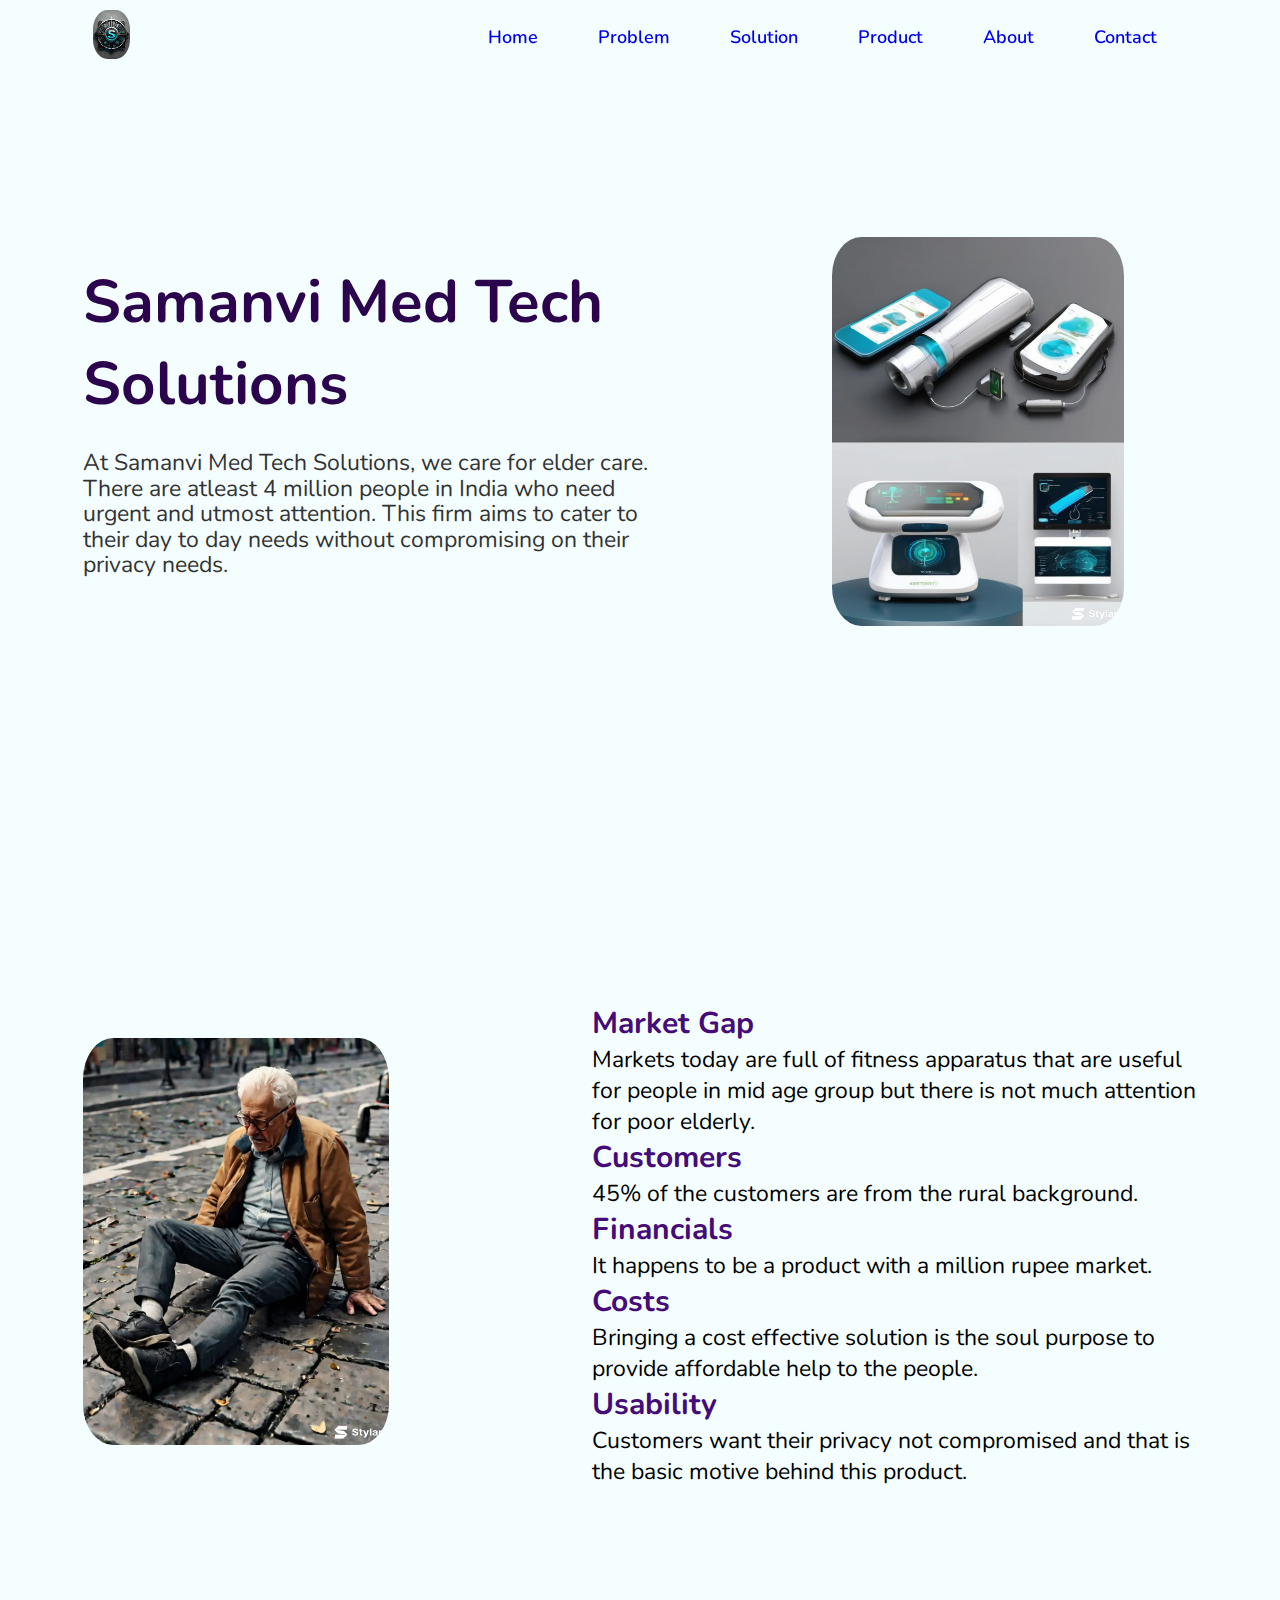
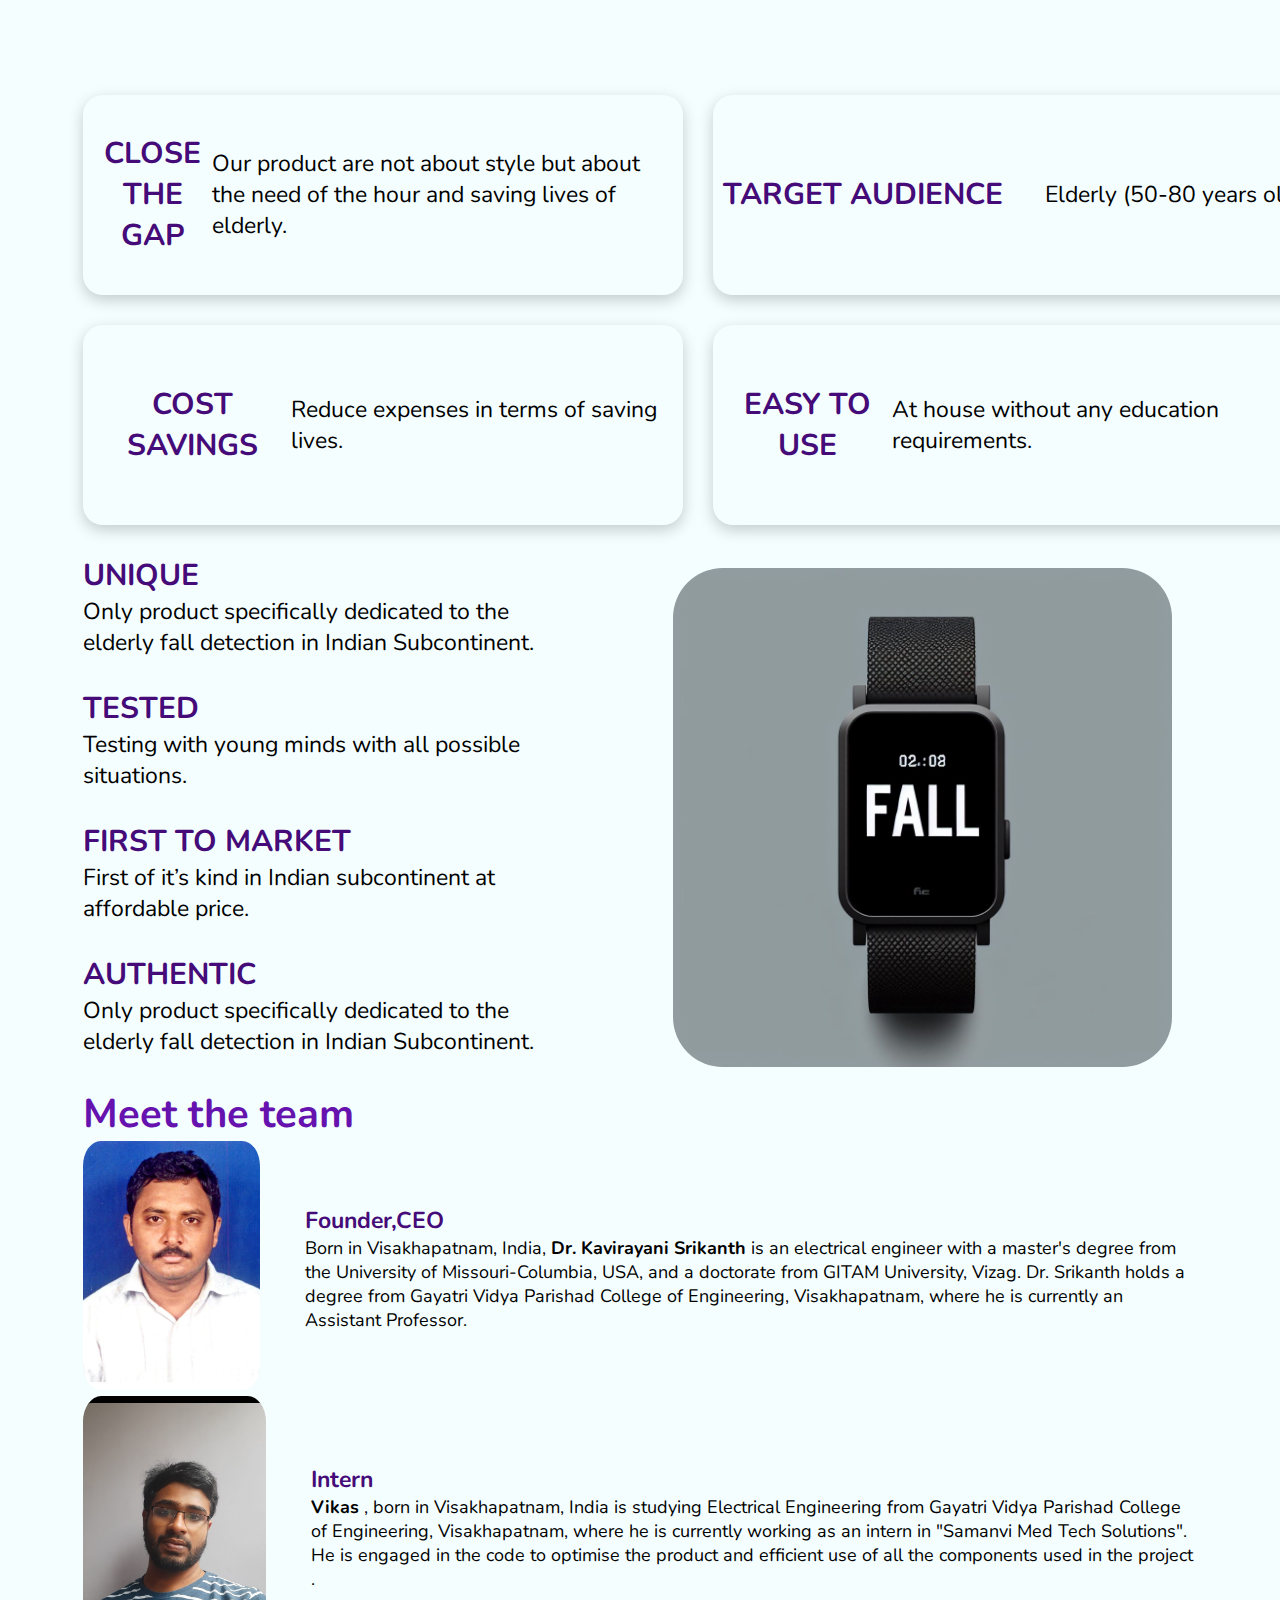
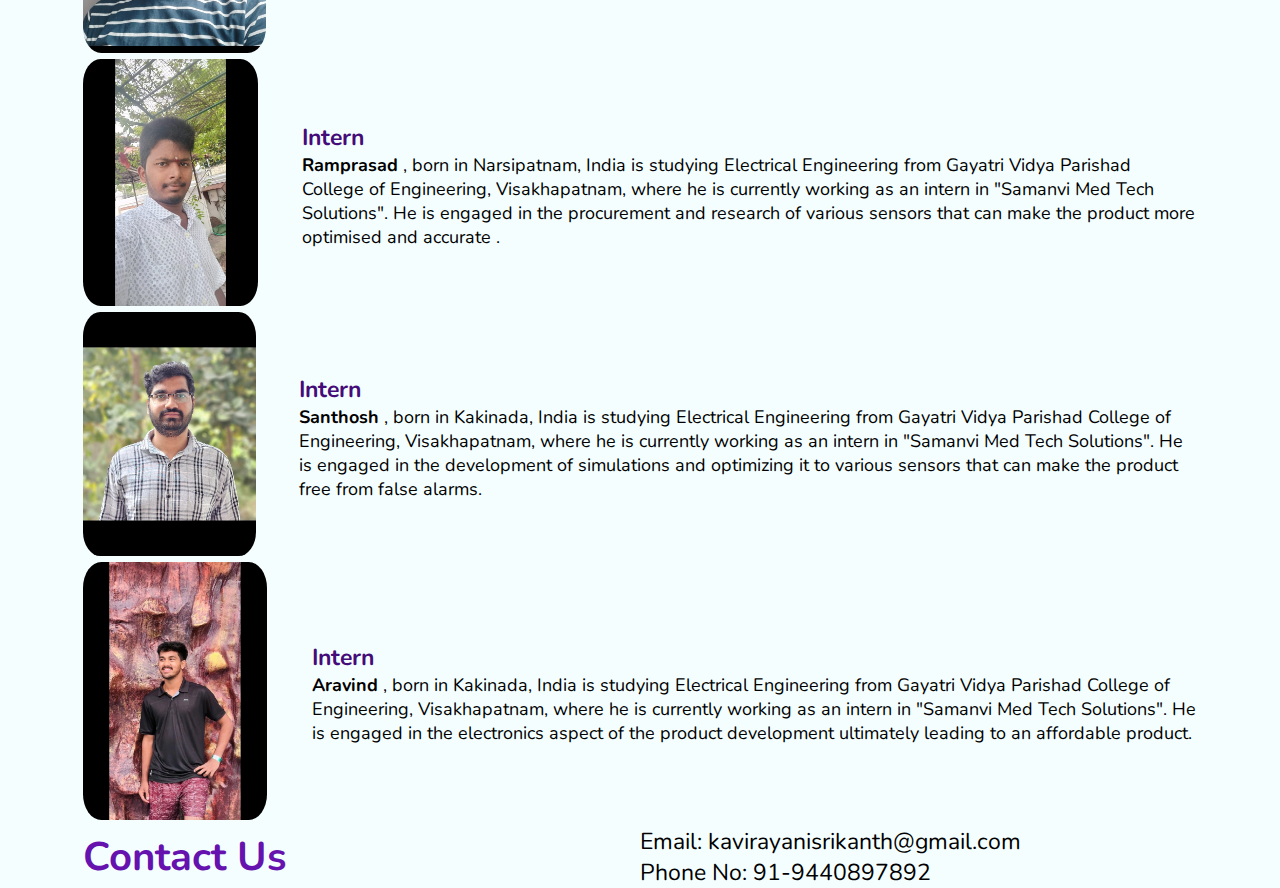
==== index.html @ 817df349 "commit files" ====
<!DOCTYPE html>
<html lang="en">
  <head>
    <meta charset="UTF-8" />
    <meta name="viewport" content="width=device-width, initial-scale=1.0" />
    <title>Samanvi Med Tech Solutions</title>
    <link rel="stylesheet" href="style.css" />
    <link
      rel="stylesheet"
      href="https://cdnjs.cloudflare.com/ajax/libs/font-awesome/6.5.1/css/all.min.css"
    />
  </head>
  <body>
    <div class="section1">
      <header class="container">
        <div class="logo">
          <img src="image/logo.png" alt="" />
        </div>
        <div class="navlink">
          <ul>
            <li><a href="#">Home</a></li>
            <li><a href="#problem">Problem</a></li>
            <li><a href="#solution">Solution</a></li>
            <li><a href="#product">Product</a></li>
            <li><a href="#about">About</a></li>
            <li><a href="#contact">Contact</a></li>
          </ul>
        </div>
      </header>
    </div>
    <div class="section2" id="#">
      <div class="two">
        <div class="left">
          <!-- <h6>app landing page</h6> -->
          <h1>Samanvi Med Tech Solutions</h1>
          <p>
            At Samanvi Med Tech Solutions, we care for elder care. There are
            atleast 4 million people in India who need urgent and utmost
            attention. This firm aims to cater to their day to day needs without
            compromising on their privacy needs.
          </p>
        </div>
        <div class="right">
          <img src="image/Layer 2.png" alt="" />
        </div>
      </div>
    </div>
    <div class="section3" id="problem">
      <div class="three container">
        <div class="left">
          <img src="image/oldimage.png" alt="" />
        </div>
        <div class="right">
          <div class="right">
            <h3>Market Gap</h3>
            <p>
              Markets today are full of fitness apparatus that are useful for
              people in mid age group but there is not much attention for poor
              elderly.
            </p>
            <h3>Customers</h3>
            <p>45% of the customers are from the rural background.</p>
            <h3>Financials</h3>
            <p>It happens to be a product with a million rupee market.</p>
            <h3>Costs</h3>
            <p>
              Bringing a cost effective solution is the soul purpose to provide
              affordable help to the people.
            </p>
            <h3>Usability</h3>
            <p>
              Customers want their privacy not compromised and that is the basic
              motive behind this product.
            </p>
          </div>
        </div>
      </div>
      <div class="backBtn">
        <i class="fa-solid fa-angle-up"></i>
      </div>
    </div>
    <div class="section4" id="solution">
      <div class="box">
        <div class="box4">
          <h3>CLOSE THE GAP</h3>
          <p>
            Our product are not about style but about the need of the hour and
            saving lives of elderly.
          </p>
        </div>
        <div class="box4">
          <h3>TARGET AUDIENCE</h3>
          <p>Elderly (50-80 years old)</p>
        </div>
        <div class="box4">
          <h3>COST SAVINGS</h3>
          <p>Reduce expenses in terms of saving lives.</p>
        </div>
        <div class="box4">
          <h3>EASY TO USE</h3>
          <p>At house without any education requirements.</p>
        </div>
      </div>
    </div>
    <div class="section5" id="product">
      <div class="five">
        <div class="left">
          <div class="box">
            <div class="box5">
              <h3>UNIQUE</h3>
              <p>
                Only product specifically dedicated to the elderly fall
                detection in Indian Subcontinent.
              </p>
            </div>
            <div class="box5">
              <h3>TESTED</h3>
              <p>Testing with young minds with all possible situations.</p>
            </div>
            <div class="box5">
              <h3>FIRST TO MARKET</h3>
              <p>
                First of it’s kind in Indian subcontinent at affordable price.
              </p>
            </div>
            <div class="box5">
              <h3>AUTHENTIC</h3>
              <p>
                Only product specifically dedicated to the elderly fall
                detection in Indian Subcontinent.
              </p>
            </div>
          </div>
        </div>
        <div class="right">
          <img src="image/watch.jpg" alt="" />
        </div>
      </div>
    </div>
    <div class="section6" id="about">
      <div class="six container">
        <h2>Meet the team</h2>
        <div class="founder">
          <div class="left">
            <img src="image/KSrikanth.jpg" alt="" />
          </div>
          <div class="right">
            <h3>Founder,CEO</h3>
            <p>Born in Visakhapatnam, India,<b> Dr. Kavirayani Srikanth </b>is an electrical engineer with a master's degree from the University of Missouri-Columbia, USA, and a doctorate from GITAM University, Vizag. Dr. Srikanth holds a degree from Gayatri Vidya Parishad College of Engineering, Visakhapatnam, where he is currently an Assistant Professor. 
            </p>
          </div>
        </div>
        <div class="intern">
            <div class="left">
              <img src="image/vikas (1).jpg" alt="" />
            </div>
            <div class="right">
              <h3>Intern</h3>
              <p><b>Vikas </b>, born in Visakhapatnam, India is studying Electrical Engineering from Gayatri Vidya Parishad College of Engineering, Visakhapatnam, where he is currently working as an intern in "Samanvi Med Tech Solutions". He is engaged in the code to optimise the product and efficient use of all the components used in the project  . 
              </p>
            </div>
        </div>
        <div class="intern">
            <div class="left">
              <img src="image/ramprasad.jpg" alt="" />
            </div>
            <div class="right">
              <h3>Intern</h3>
              <p><b>Ramprasad </b>, born in Narsipatnam, India is studying Electrical Engineering from Gayatri Vidya Parishad College of Engineering, Visakhapatnam, where he is currently working as an intern in "Samanvi Med Tech Solutions". He is engaged in the procurement and research of various sensors that can make the product more optimised and accurate . 
              </p>
            </div>
        </div>
        <div class="intern">
            <div class="left">
              <img src="image/Santhosh (2).jpg" alt="" />
            </div>
            <div class="right">
              <h3>Intern</h3>
              <p><b>Santhosh </b>, born in Kakinada, India is studying Electrical Engineering from Gayatri Vidya Parishad College of Engineering, Visakhapatnam, where he is currently working as an intern in "Samanvi Med Tech Solutions". He is engaged in the development of simulations and optimizing it to various sensors that can make the product free from false alarms. 
              </p>
            </div>
        </div>
        <div class="intern">
            <div class="left">
              <img src="image/aravind.jpg" alt="" />
            </div>
            <div class="right">
              <h3>Intern</h3>
              <p><b> Aravind </b>, born in Kakinada, India is studying Electrical Engineering from Gayatri Vidya Parishad College of Engineering, Visakhapatnam, where he is currently working as an intern in "Samanvi Med Tech Solutions". He is engaged in the electronics aspect of the product development ultimately leading to an affordable product. 
              </p>
            </div>
        </div>
      </div>
    </div>
    <div class="section7" id="contact">
        <div class="content">
            <div class="left">
                <h2>Contact Us</h2>
            </div>
            <div class="right">
                <p>Email: kavirayanisrikanth@gmail.com</p>
                <p>Phone No: 91-9440897892</p>
            </div>
        </div>
    </div>
    <script src="script.js"></script>
  </body>
</html>
---- style.css ----
@import url('https://fonts.googleapis.com/css2?family=Nunito:ital,wght@0,300;0,400;0,500;0,600;0,700;0,800;1,900&display=swap');
* {
  margin: 0;
  padding: 0;
  font-family: 'Nunito', serif;
  text-decoration: none;
  list-style: none;
  box-sizing: border-box;
}
html,
body {
  scroll-behavior: smooth;
  scroll-padding: 5rem;
  background-color: #f4feff;
}
.container {
  width: 87%;
  margin: auto;
}
.section1 header {
  display: flex;
  align-items: center;
  justify-content: space-between;
  padding: 10px;
}
.section1 .container .logo img {
  width: 10%;
  height: 5%;
  border-radius: 40%;
}
.section1 header .navlink ul {
  display: flex;
  align-items: center;
}
.section1 header .navlink li {
  margin: 0 30px;
}
.section1 header .navlink li {
  color: #450b78;
  font-weight: 600;
  font-size: 18px;
}
.section1 header .navlink li :hover {
  border-bottom: 2px solid #450b78;
}
.section1 {
  position: sticky;
  top: 0;
  right: 0;
  z-index: 100;
}
.section1.scroll {
  background-color: rgb(255, 255, 255, 0.5);
  backdrop-filter: blur(10px);
}
.section2 .two {
  width: 87%;
  margin: auto;
  height: 80vh;
  display: flex;
  align-items: center;
  justify-content: space-between;
}
.section2 .two .right img {
  width: 80%;
  object-fit: contain;
  border-radius: 10%;
}
.section2 .two .left h1 {
  width: 80%;
  font-weight: 700;
  color: #2b044d;
  font-size: 60px;
  text-transform: capitalize;
  margin-bottom: 25px;
}
.section2 .two .left p {
  width: 80%;
  color: #333;
  font-size: 23px;
  margin-bottom: 30px;
  line-height: 1.6rem;
}
.section3 {
  height: 100vh;
  padding: 40px 0;
  display: flex;
  align-items: center;
  justify-content: space-between;
}
.section3 .three {
  display: flex;
  align-items: center;
  justify-content: space-between;
}
.section3 .three .left img {
  width: 60%;
  object-fit: contain;
  border-radius: 10%;
}
.section3 .three h3 {
  color: #450b78;
  font-size: 30px;
}
.section3 .three p {
  font-size: 23px;
}
.backBtn {
  position: fixed;
  bottom: 10px;
  right: 10px;
  height: 30px;
  width: 30px;
  background-color: #450b78;
  border-radius: 50%;
  text-align: center;
  color: white;
  font-size: 20px;
  z-index: 10;
  cursor: pointer;
  display: none;
}
.backBtn.show {
  display: block;
}
.section4 .box {
  width: 87%;
  margin: auto;
  display: grid;
  grid-template-columns: 1fr 1fr;
  grid-gap: 30px;
  padding-bottom: 30px;
}
.section4 .box .box4 {
  display: flex;
  align-items: center;
  justify-content: space-between;
  height: 200px;
  width: 600px;
  box-shadow: 0 5px 15px rgb(0, 0, 0, 0.2);
  border-radius: 20px;
  padding: 10px;
  overflow: hidden;
  cursor: pointer;
}
.section4 .box .box4:hover:nth-child(1) {
  box-shadow: 0 0 0 #333;
}
.section4 .box .box4:hover:nth-child(2) {
  box-shadow: 0 0 0 #333;
}
.section4 .box .box4:hover:nth-child(3) {
  box-shadow: 0 0 0 #333;
}
.section4 .box .box4:hover:nth-child(4) {
  box-shadow: 0 0 0 #333;
}
.section4 .box4 h3 {
  color: #450b78;
  font-size: 30px;
  text-align: center;
}
.section4 .box4 p {
  font-size: 23px;
}
.section5 .five {
  width: 87%;
  margin: auto;
  display: flex;
  align-items: center;
  justify-content: space-evenly;
}
.section5 .left .box {
  display: grid;
  grid-template-columns: 1fr;
  grid-gap: 30px;
  padding-bottom: 30px;
}
.section5 .box5 h3 {
  color: #450b78;
  font-size: 30px;
}
.section5 .box5 p {
  font-size: 23px;
}
.section5 .right img {
  width: 80%;
  object-fit: contain;
  border-radius: 10%;
  margin-left: 100px;
}
/* .section6 .six.container {
  display: grid;
} */
.section6 .container h2 {
  color: #6612ae;
  font-size: 40px;
}
.section6 .container .left h3 {
  color: #450b78;
  font-size: 30px;
}
.section6 .six.container .founder {
  display: flex;
  align-items: center;
  justify-content: space-between;
}
.section6 .six.container .founder .left img {
  width: 80%;
  border-radius: 10%;
}
.section6 .six.container .founder .right h3 {
  color: #450b78;
  font-size: 23px;
}
.section6 .six.container .founder .right p {
  font-size: 18px;
}
.section6 .six.container .intern {
  display: flex;
  align-items: center;
  justify-content: space-between;
}
.section6 .six.container .intern .left img {
  width: 80%;
  /* object-fit: cover; */
  border-radius: 10%;
}
.section6 .six.container .intern .right h3 {
  color: #450b78;
  font-size: 23px;
}
.section6 .six.container .intern .right p {
  font-size: 18px;
}
.section7 .content{
    width: 87%;
    margin: auto;
    display: grid;
    grid-template-columns: 1fr 1fr;
    align-items: center;
    /* justify-content: space-between; */
}
.section7 .content h2{
    color: #6612ae;
    font-size: 40px;
}
.section7 .content p{
    font-size: 23px;
}
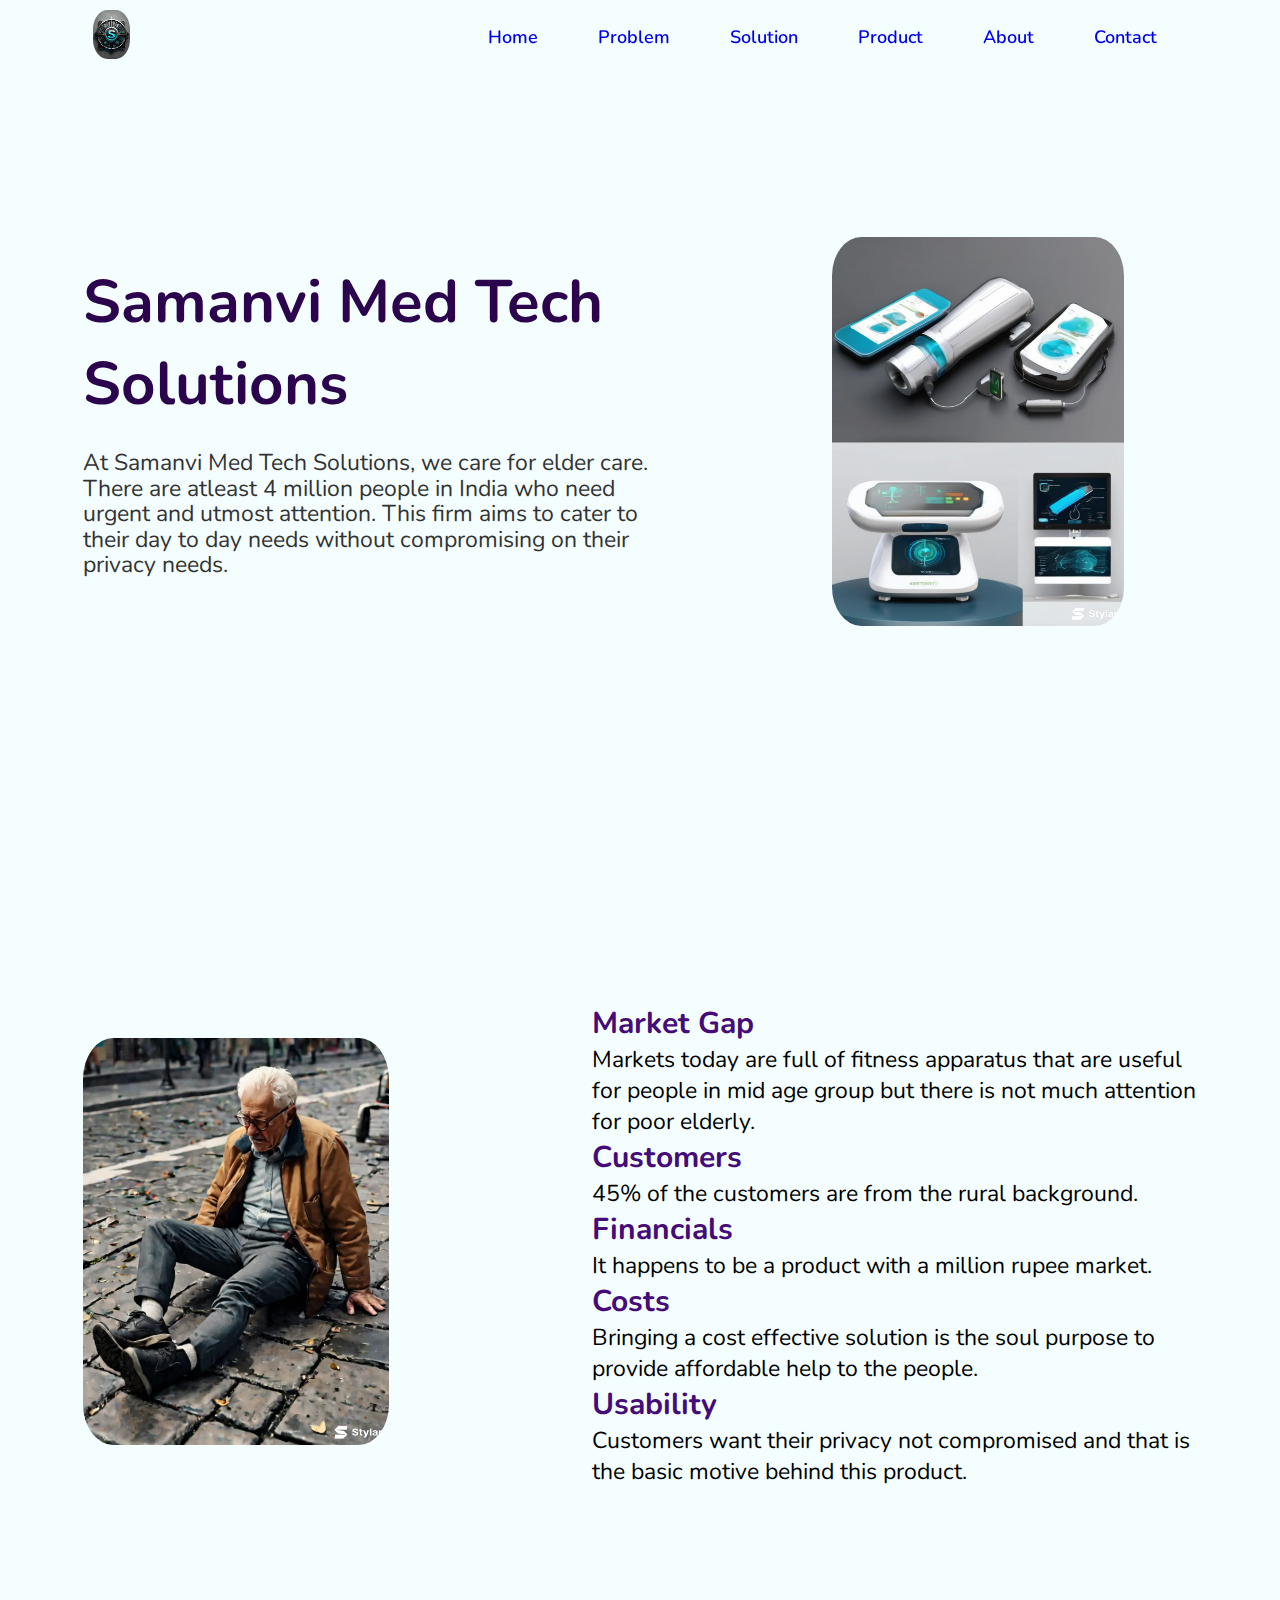
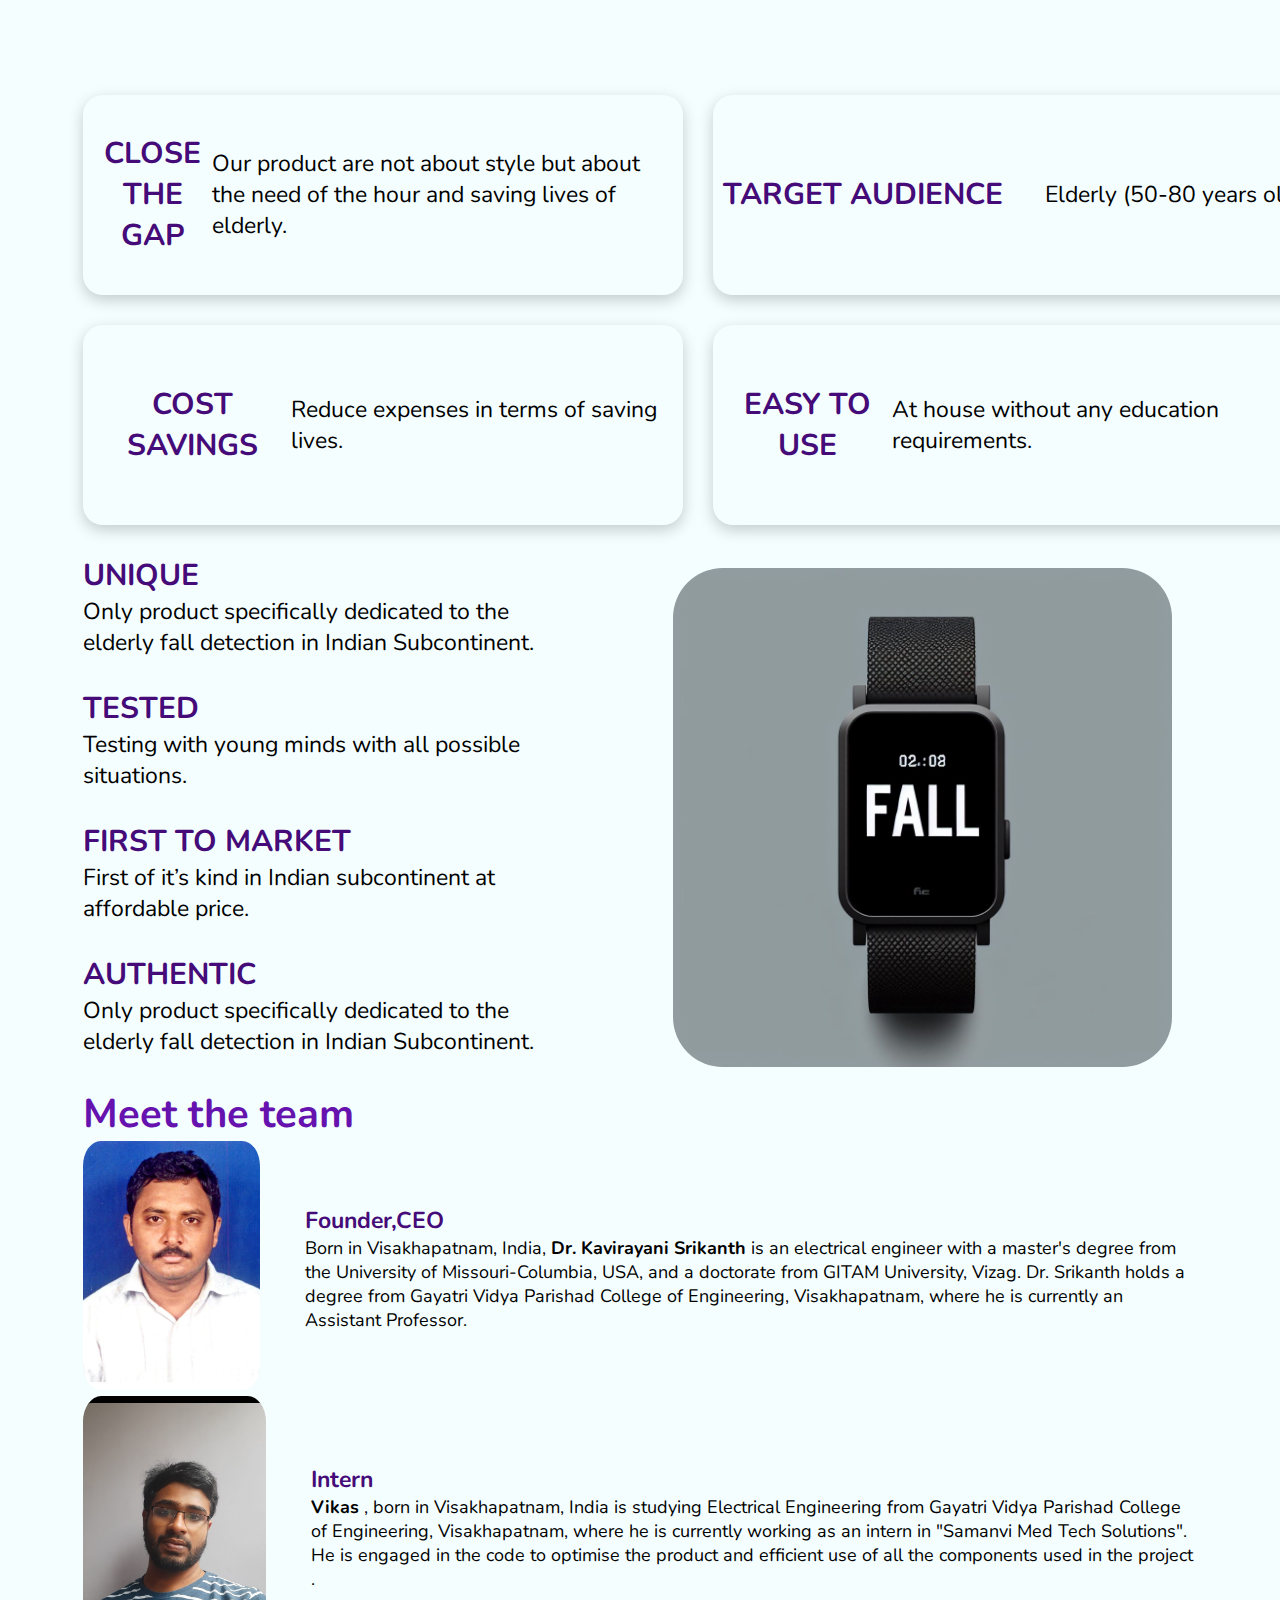
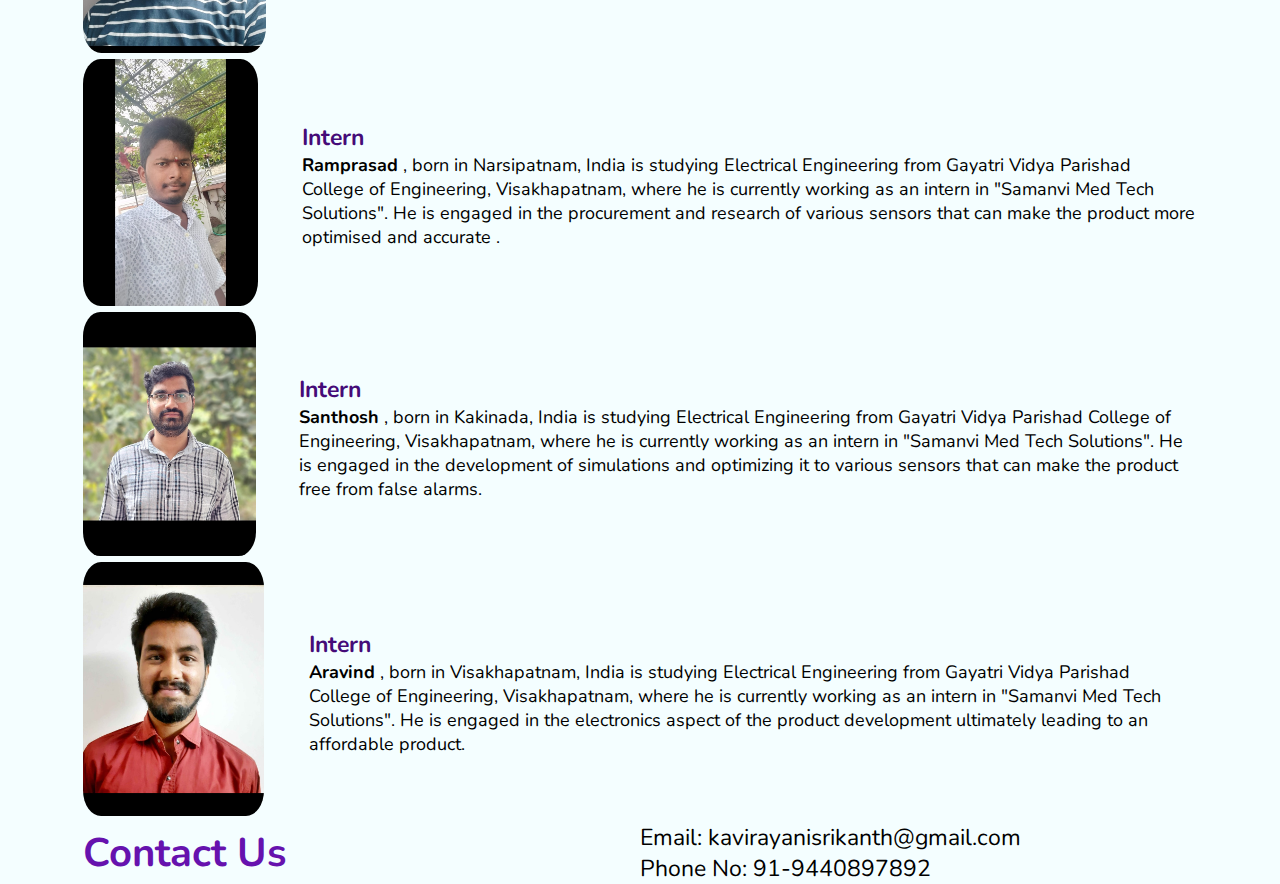
==== commit 1badd6cb: "commit changes" ====
--- a/index.html
+++ b/index.html
@@ -182,11 +182,11 @@
         </div>
         <div class="intern">
             <div class="left">
-              <img src="image/aravind.jpg" alt="" />
-            </div>
-            <div class="right">
-              <h3>Intern</h3>
-              <p><b> Aravind </b>, born in Kakinada, India is studying Electrical Engineering from Gayatri Vidya Parishad College of Engineering, Visakhapatnam, where he is currently working as an intern in "Samanvi Med Tech Solutions". He is engaged in the electronics aspect of the product development ultimately leading to an affordable product. 
+              <img src="image/aravind2.jpg" alt="" />
+            </div>
+            <div class="right">
+              <h3>Intern</h3>
+              <p><b> Aravind </b>, born in Visakhapatnam, India is studying Electrical Engineering from Gayatri Vidya Parishad College of Engineering, Visakhapatnam, where he is currently working as an intern in "Samanvi Med Tech Solutions". He is engaged in the electronics aspect of the product development ultimately leading to an affordable product. 
               </p>
             </div>
         </div>
--- a/style.css
+++ b/style.css
@@ -247,4 +247,10 @@
 }
 .section7 .content p{
     font-size: 23px;
+}
+
+/* Responsiveness */
+
+@media only screen and (max-width:600px) {
+  
 }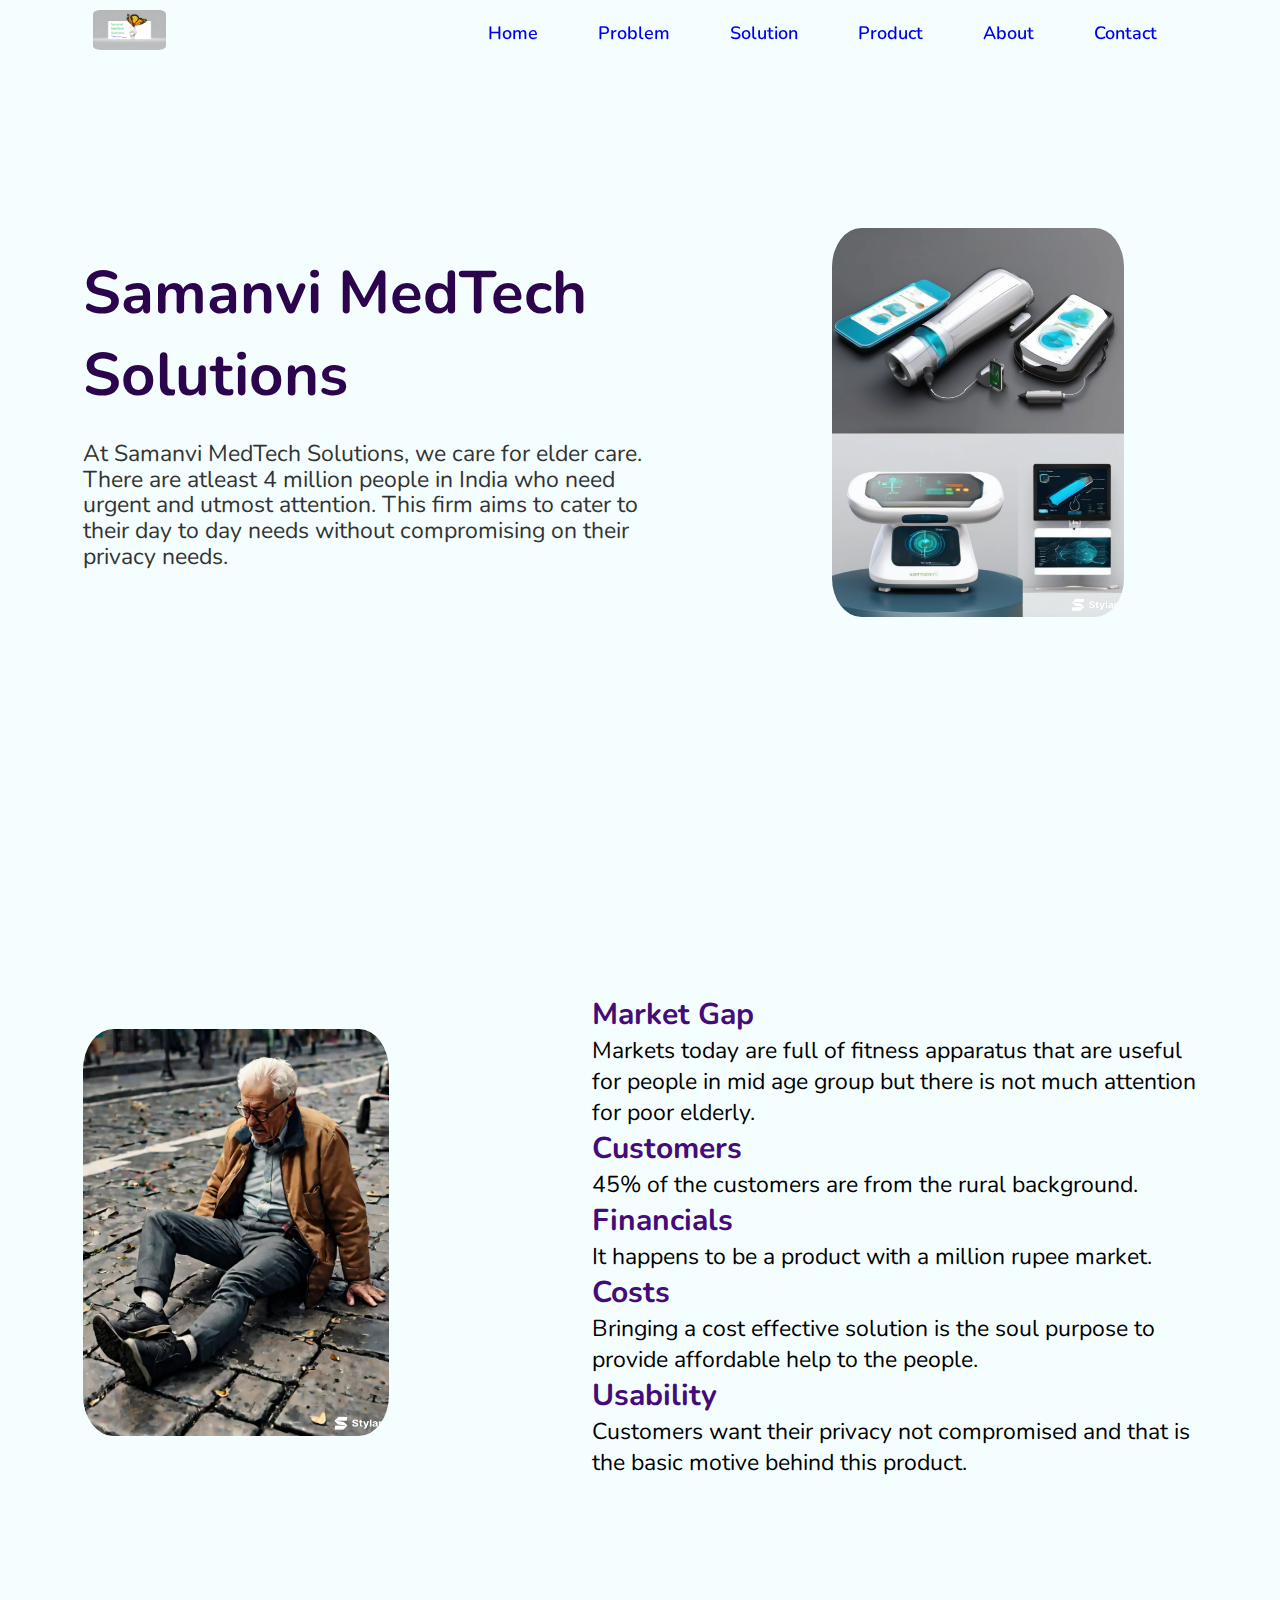
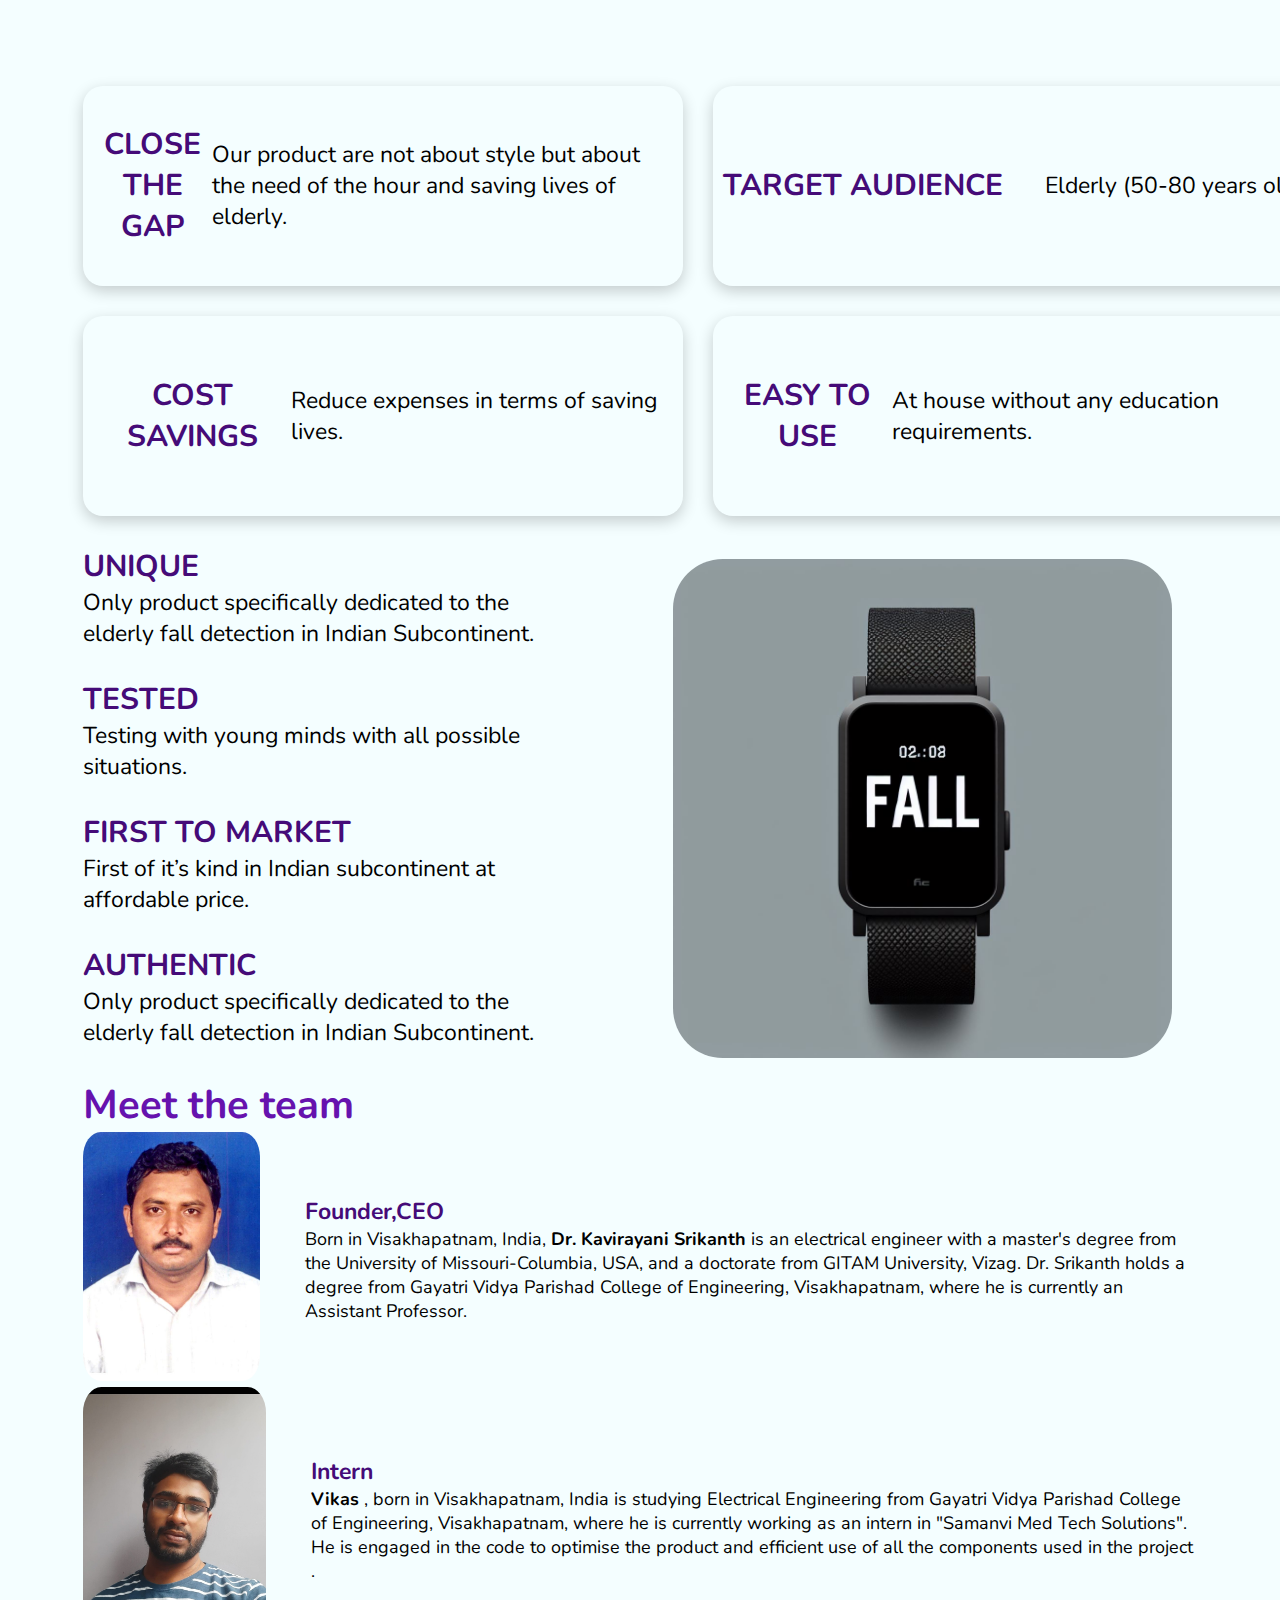
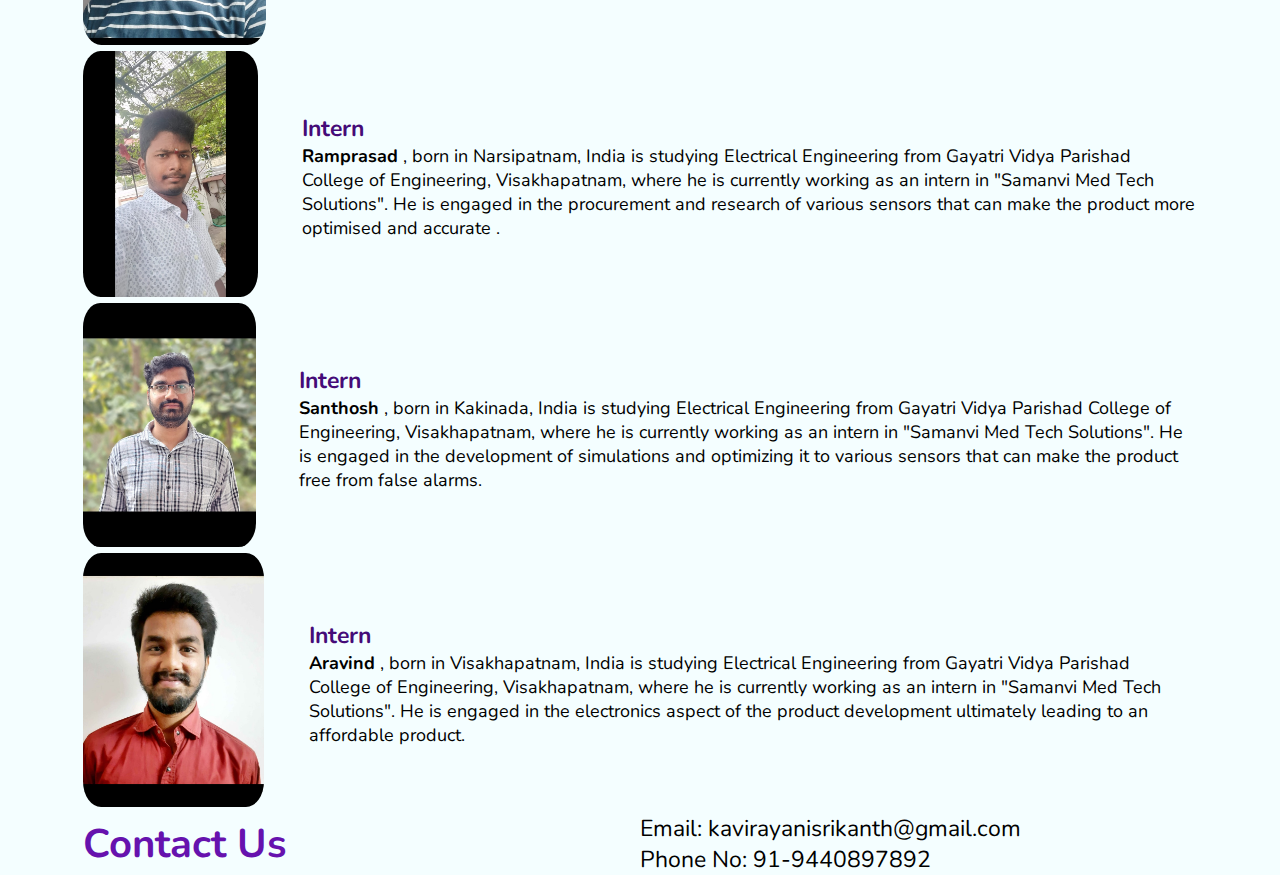
==== commit dae55be1: "commit logo change" ====
--- a/index.html
+++ b/index.html
@@ -3,7 +3,7 @@
   <head>
     <meta charset="UTF-8" />
     <meta name="viewport" content="width=device-width, initial-scale=1.0" />
-    <title>Samanvi Med Tech Solutions</title>
+    <title>Samanvi MedTech Solutions</title>
     <link rel="stylesheet" href="style.css" />
     <link
       rel="stylesheet"
@@ -14,7 +14,7 @@
     <div class="section1">
       <header class="container">
         <div class="logo">
-          <img src="image/logo.png" alt="" />
+          <img src="image/logoo.jpg" alt="" />
         </div>
         <div class="navlink">
           <ul>
@@ -32,9 +32,9 @@
       <div class="two">
         <div class="left">
           <!-- <h6>app landing page</h6> -->
-          <h1>Samanvi Med Tech Solutions</h1>
+          <h1>Samanvi MedTech Solutions</h1>
           <p>
-            At Samanvi Med Tech Solutions, we care for elder care. There are
+            At Samanvi MedTech Solutions, we care for elder care. There are
             atleast 4 million people in India who need urgent and utmost
             attention. This firm aims to cater to their day to day needs without
             compromising on their privacy needs.
@@ -146,62 +146,92 @@
           </div>
           <div class="right">
             <h3>Founder,CEO</h3>
-            <p>Born in Visakhapatnam, India,<b> Dr. Kavirayani Srikanth </b>is an electrical engineer with a master's degree from the University of Missouri-Columbia, USA, and a doctorate from GITAM University, Vizag. Dr. Srikanth holds a degree from Gayatri Vidya Parishad College of Engineering, Visakhapatnam, where he is currently an Assistant Professor. 
-            </p>
-          </div>
-        </div>
-        <div class="intern">
-            <div class="left">
-              <img src="image/vikas (1).jpg" alt="" />
-            </div>
-            <div class="right">
-              <h3>Intern</h3>
-              <p><b>Vikas </b>, born in Visakhapatnam, India is studying Electrical Engineering from Gayatri Vidya Parishad College of Engineering, Visakhapatnam, where he is currently working as an intern in "Samanvi Med Tech Solutions". He is engaged in the code to optimise the product and efficient use of all the components used in the project  . 
-              </p>
-            </div>
-        </div>
-        <div class="intern">
-            <div class="left">
-              <img src="image/ramprasad.jpg" alt="" />
-            </div>
-            <div class="right">
-              <h3>Intern</h3>
-              <p><b>Ramprasad </b>, born in Narsipatnam, India is studying Electrical Engineering from Gayatri Vidya Parishad College of Engineering, Visakhapatnam, where he is currently working as an intern in "Samanvi Med Tech Solutions". He is engaged in the procurement and research of various sensors that can make the product more optimised and accurate . 
-              </p>
-            </div>
-        </div>
-        <div class="intern">
-            <div class="left">
-              <img src="image/Santhosh (2).jpg" alt="" />
-            </div>
-            <div class="right">
-              <h3>Intern</h3>
-              <p><b>Santhosh </b>, born in Kakinada, India is studying Electrical Engineering from Gayatri Vidya Parishad College of Engineering, Visakhapatnam, where he is currently working as an intern in "Samanvi Med Tech Solutions". He is engaged in the development of simulations and optimizing it to various sensors that can make the product free from false alarms. 
-              </p>
-            </div>
-        </div>
-        <div class="intern">
-            <div class="left">
-              <img src="image/aravind2.jpg" alt="" />
-            </div>
-            <div class="right">
-              <h3>Intern</h3>
-              <p><b> Aravind </b>, born in Visakhapatnam, India is studying Electrical Engineering from Gayatri Vidya Parishad College of Engineering, Visakhapatnam, where he is currently working as an intern in "Samanvi Med Tech Solutions". He is engaged in the electronics aspect of the product development ultimately leading to an affordable product. 
-              </p>
-            </div>
+            <p>
+              Born in Visakhapatnam, India,<b> Dr. Kavirayani Srikanth </b>is an
+              electrical engineer with a master's degree from the University of
+              Missouri-Columbia, USA, and a doctorate from GITAM University,
+              Vizag. Dr. Srikanth holds a degree from Gayatri Vidya Parishad
+              College of Engineering, Visakhapatnam, where he is currently an
+              Assistant Professor.
+            </p>
+          </div>
+        </div>
+        <div class="intern">
+          <div class="left">
+            <img src="image/vikas (1).jpg" alt="" />
+          </div>
+          <div class="right">
+            <h3>Intern</h3>
+            <p>
+              <b>Vikas </b>, born in Visakhapatnam, India is studying Electrical
+              Engineering from Gayatri Vidya Parishad College of Engineering,
+              Visakhapatnam, where he is currently working as an intern in
+              "Samanvi Med Tech Solutions". He is engaged in the code to
+              optimise the product and efficient use of all the components used
+              in the project .
+            </p>
+          </div>
+        </div>
+        <div class="intern">
+          <div class="left">
+            <img src="image/ramprasad.jpg" alt="" />
+          </div>
+          <div class="right">
+            <h3>Intern</h3>
+            <p>
+              <b>Ramprasad </b>, born in Narsipatnam, India is studying
+              Electrical Engineering from Gayatri Vidya Parishad College of
+              Engineering, Visakhapatnam, where he is currently working as an
+              intern in "Samanvi Med Tech Solutions". He is engaged in the
+              procurement and research of various sensors that can make the
+              product more optimised and accurate .
+            </p>
+          </div>
+        </div>
+        <div class="intern">
+          <div class="left">
+            <img src="image/Santhosh (2).jpg" alt="" />
+          </div>
+          <div class="right">
+            <h3>Intern</h3>
+            <p>
+              <b>Santhosh </b>, born in Kakinada, India is studying Electrical
+              Engineering from Gayatri Vidya Parishad College of Engineering,
+              Visakhapatnam, where he is currently working as an intern in
+              "Samanvi Med Tech Solutions". He is engaged in the development of
+              simulations and optimizing it to various sensors that can make the
+              product free from false alarms.
+            </p>
+          </div>
+        </div>
+        <div class="intern">
+          <div class="left">
+            <img src="image/aravind2.jpg" alt="" />
+          </div>
+          <div class="right">
+            <h3>Intern</h3>
+            <p>
+              <b> Aravind </b>, born in Visakhapatnam, India is studying
+              Electrical Engineering from Gayatri Vidya Parishad College of
+              Engineering, Visakhapatnam, where he is currently working as an
+              intern in "Samanvi Med Tech Solutions". He is engaged in the
+              electronics aspect of the product development ultimately leading
+              to an affordable product.
+            </p>
+          </div>
         </div>
       </div>
     </div>
     <div class="section7" id="contact">
-        <div class="content">
-            <div class="left">
-                <h2>Contact Us</h2>
-            </div>
-            <div class="right">
-                <p>Email: kavirayanisrikanth@gmail.com</p>
-                <p>Phone No: 91-9440897892</p>
-            </div>
-        </div>
+      <div class="content">
+        <div class="left">
+          <h2>Contact Us</h2>
+        </div>
+        <div class="right">
+          <p>Email: kavirayanisrikanth@gmail.com</p>
+          <p>Phone No: 91-9440897892</p>
+        </div>
+      </div>
     </div>
     <script src="script.js"></script>
   </body>
--- a/style.css
+++ b/style.css
@@ -24,9 +24,9 @@
   padding: 10px;
 }
 .section1 .container .logo img {
-  width: 10%;
+  width: 20%;
   height: 5%;
-  border-radius: 40%;
+  border-radius: 10%;
 }
 .section1 header .navlink ul {
   display: flex;
@@ -233,24 +233,23 @@
 .section6 .six.container .intern .right p {
   font-size: 18px;
 }
-.section7 .content{
-    width: 87%;
-    margin: auto;
-    display: grid;
-    grid-template-columns: 1fr 1fr;
-    align-items: center;
-    /* justify-content: space-between; */
-}
-.section7 .content h2{
-    color: #6612ae;
-    font-size: 40px;
-}
-.section7 .content p{
-    font-size: 23px;
+.section7 .content {
+  width: 87%;
+  margin: auto;
+  display: grid;
+  grid-template-columns: 1fr 1fr;
+  align-items: center;
+  /* justify-content: space-between; */
+}
+.section7 .content h2 {
+  color: #6612ae;
+  font-size: 40px;
+}
+.section7 .content p {
+  font-size: 23px;
 }
 
 /* Responsiveness */
 
-@media only screen and (max-width:600px) {
-  
-}+@media only screen and (max-width: 600px) {
+}
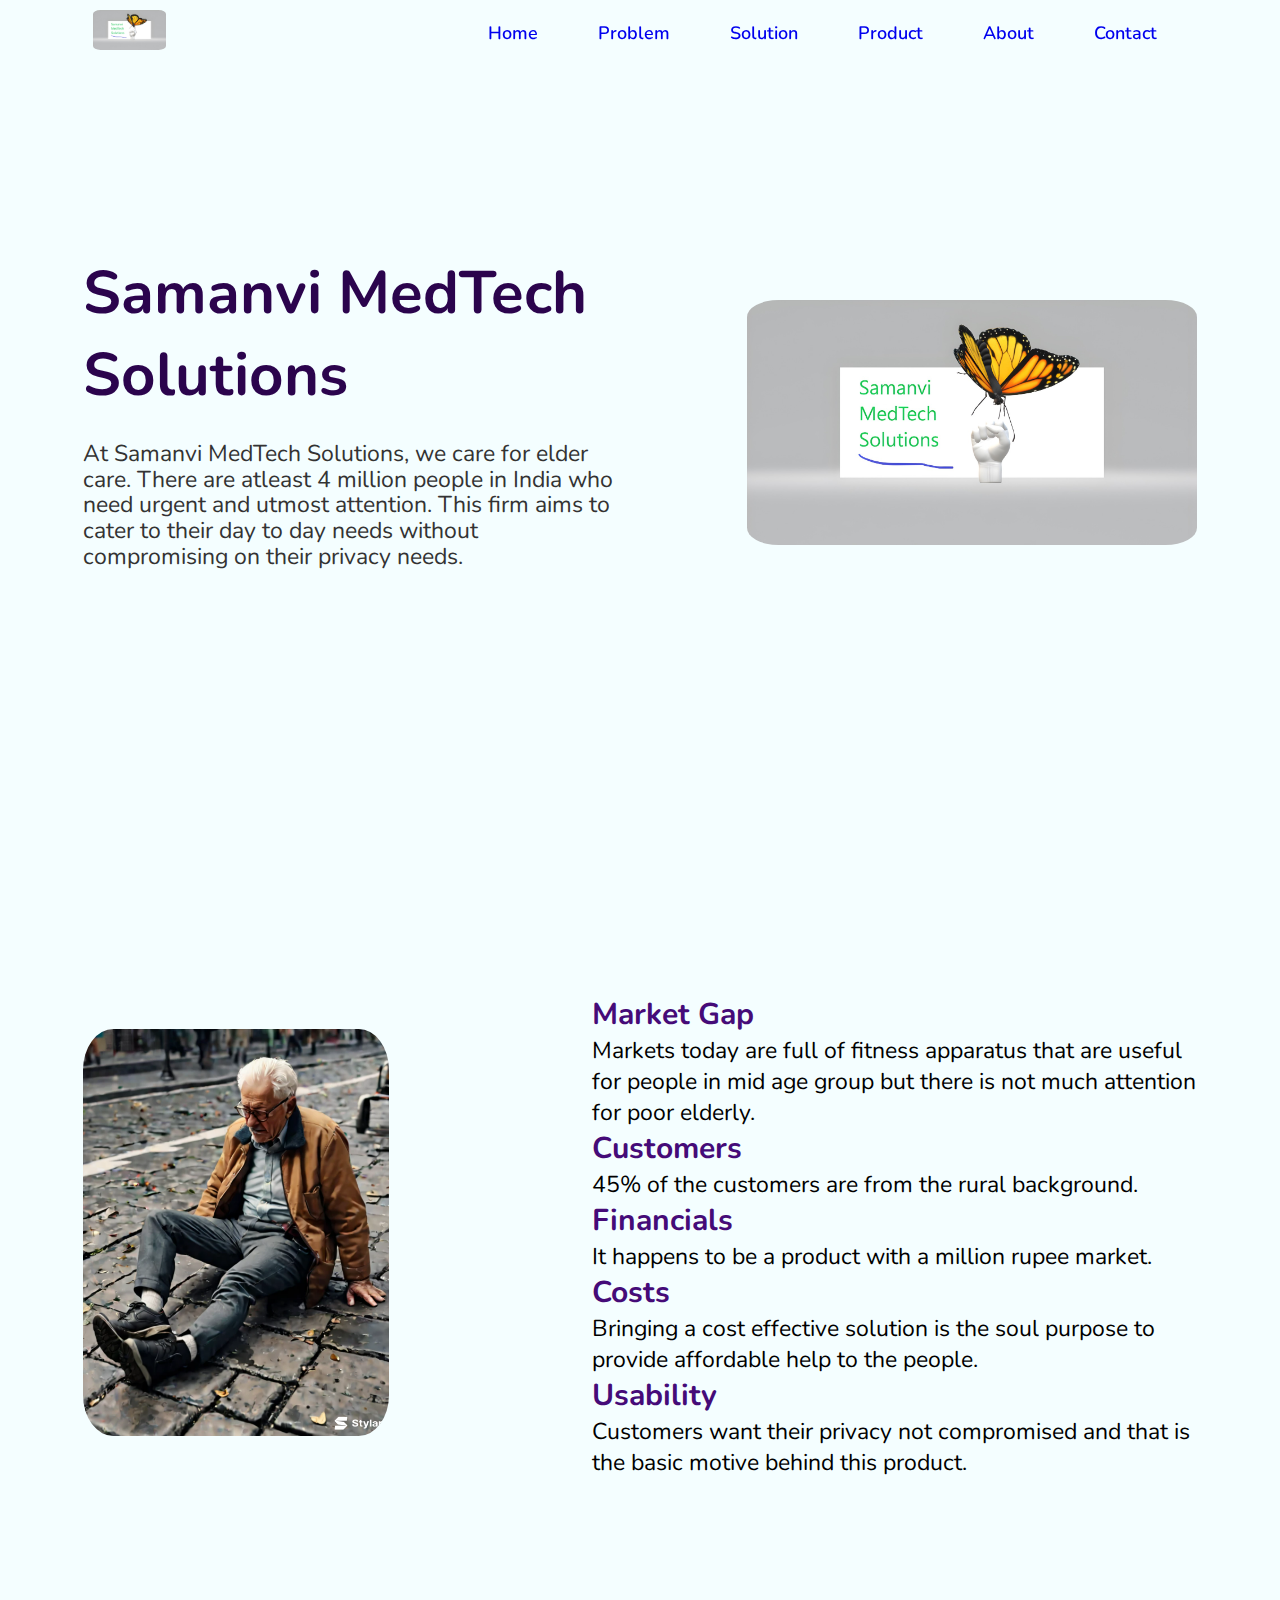
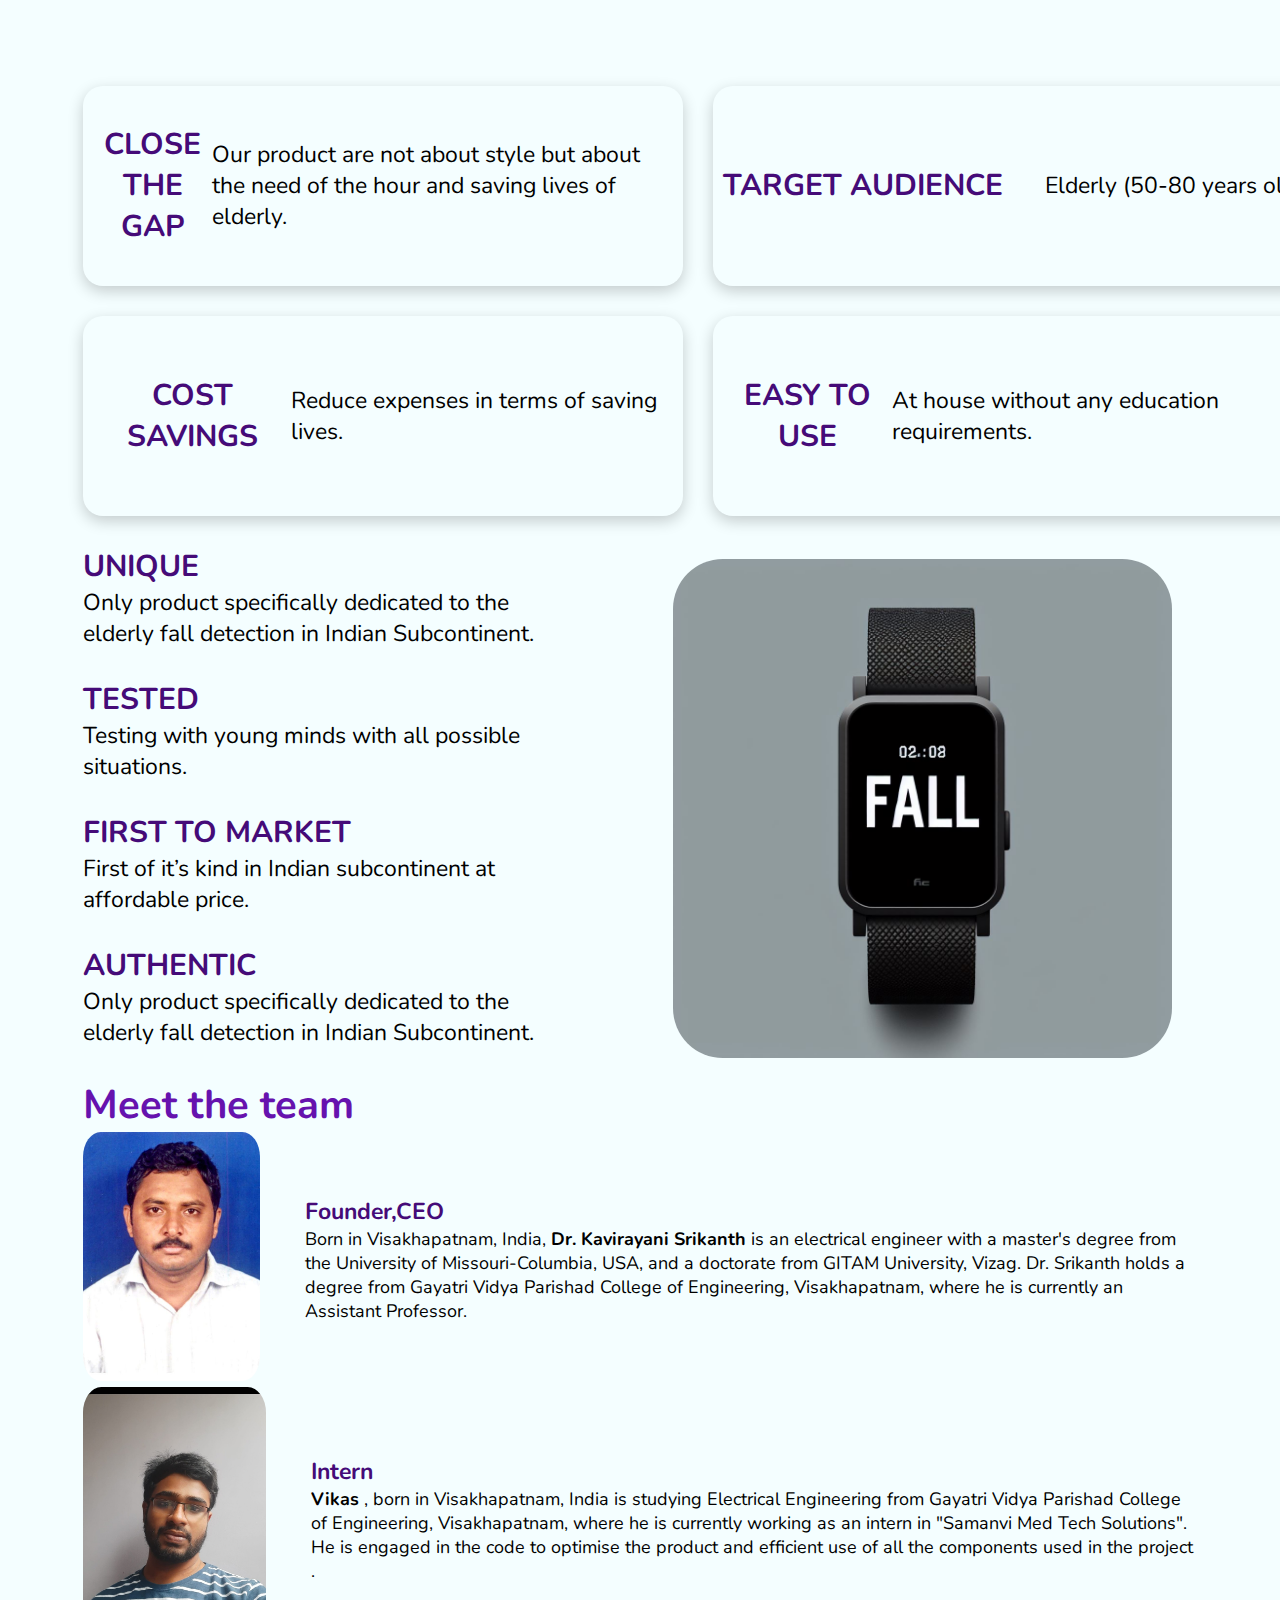
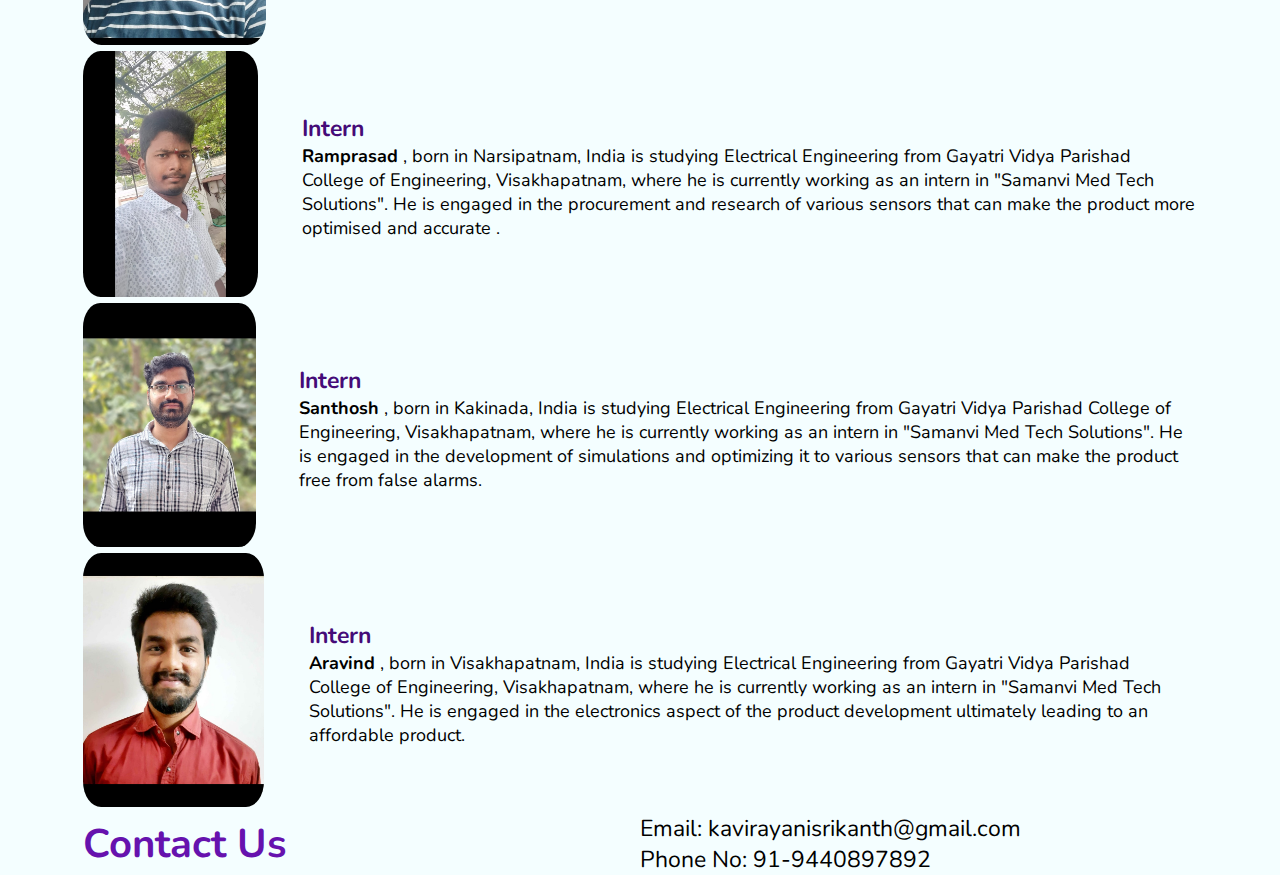
==== commit f9d8af35: "commit image changes" ====
--- a/index.html
+++ b/index.html
@@ -41,7 +41,7 @@
           </p>
         </div>
         <div class="right">
-          <img src="image/Layer 2.png" alt="" />
+          <img src="image/logoo.jpg" alt="" />
         </div>
       </div>
     </div>
--- a/style.css
+++ b/style.css
@@ -62,9 +62,9 @@
   justify-content: space-between;
 }
 .section2 .two .right img {
-  width: 80%;
+  width: 100%;
   object-fit: contain;
-  border-radius: 10%;
+  border-radius: 7%;
 }
 .section2 .two .left h1 {
   width: 80%;
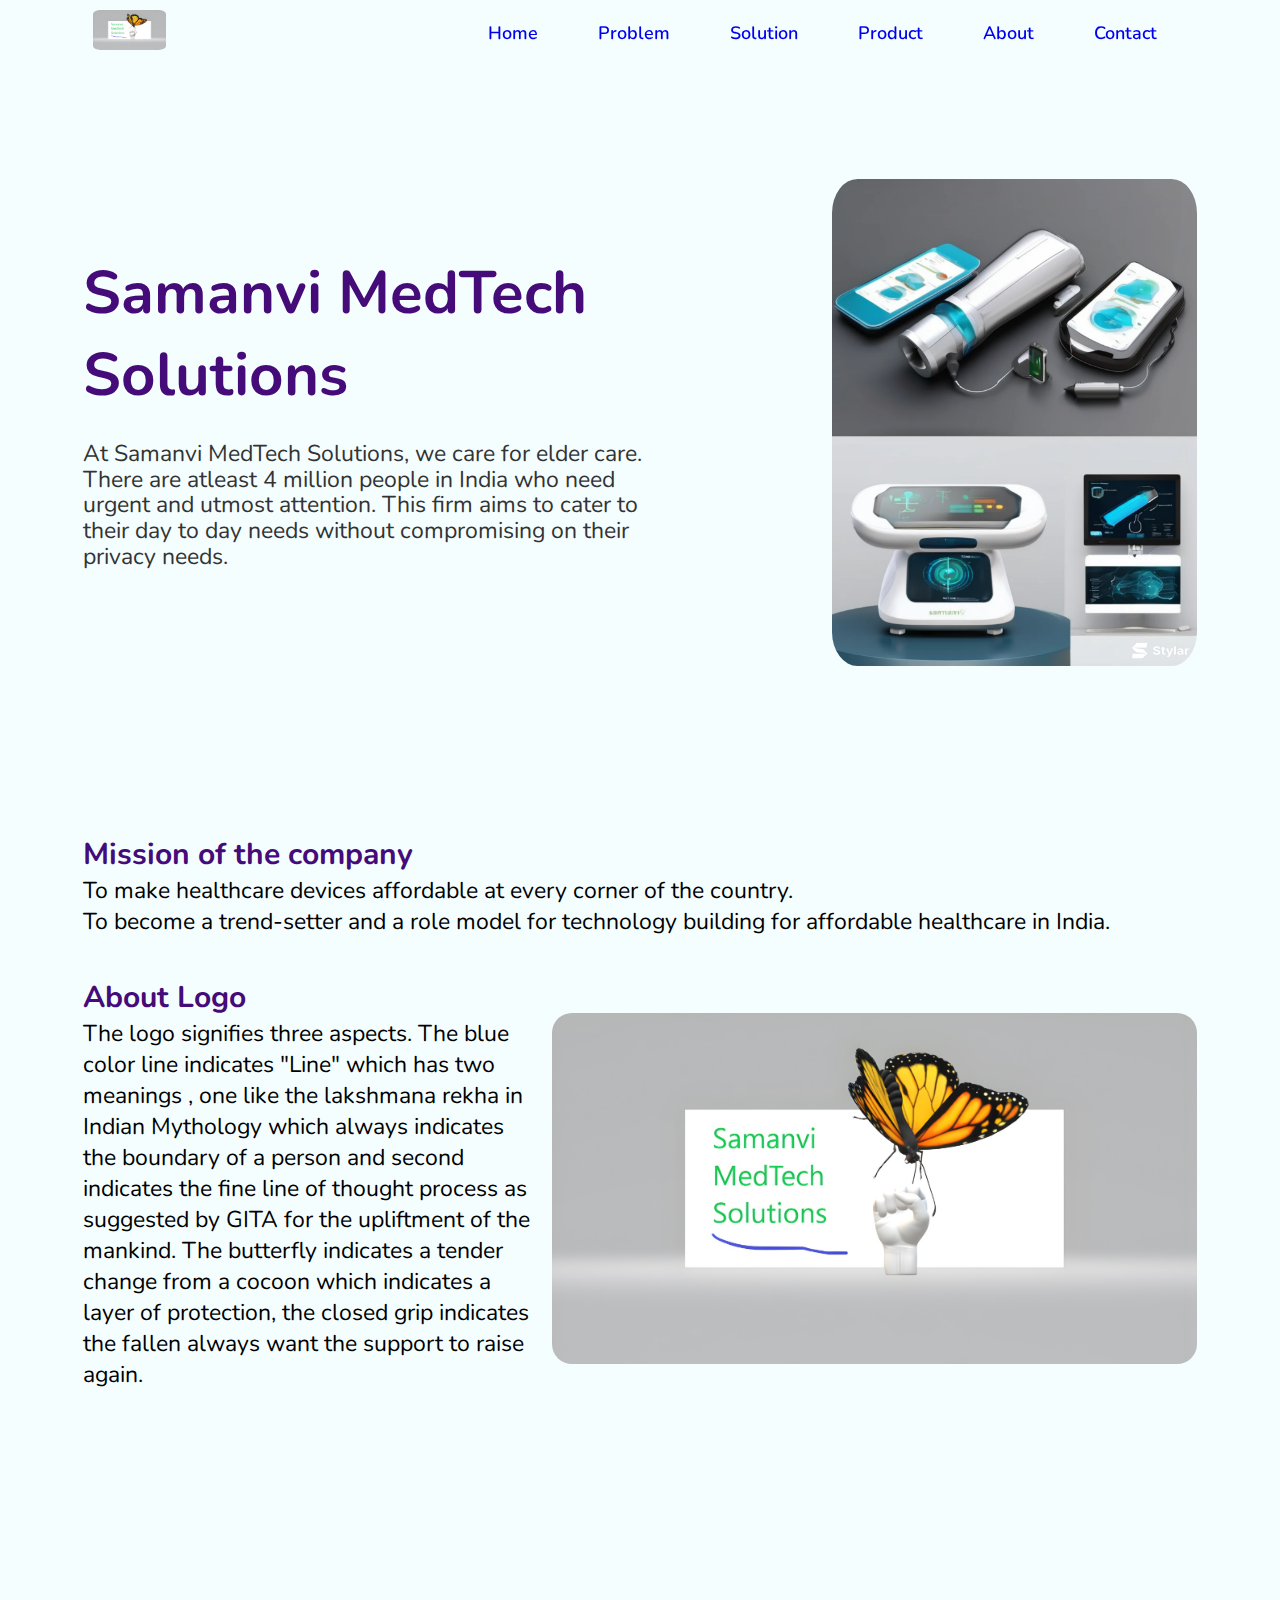
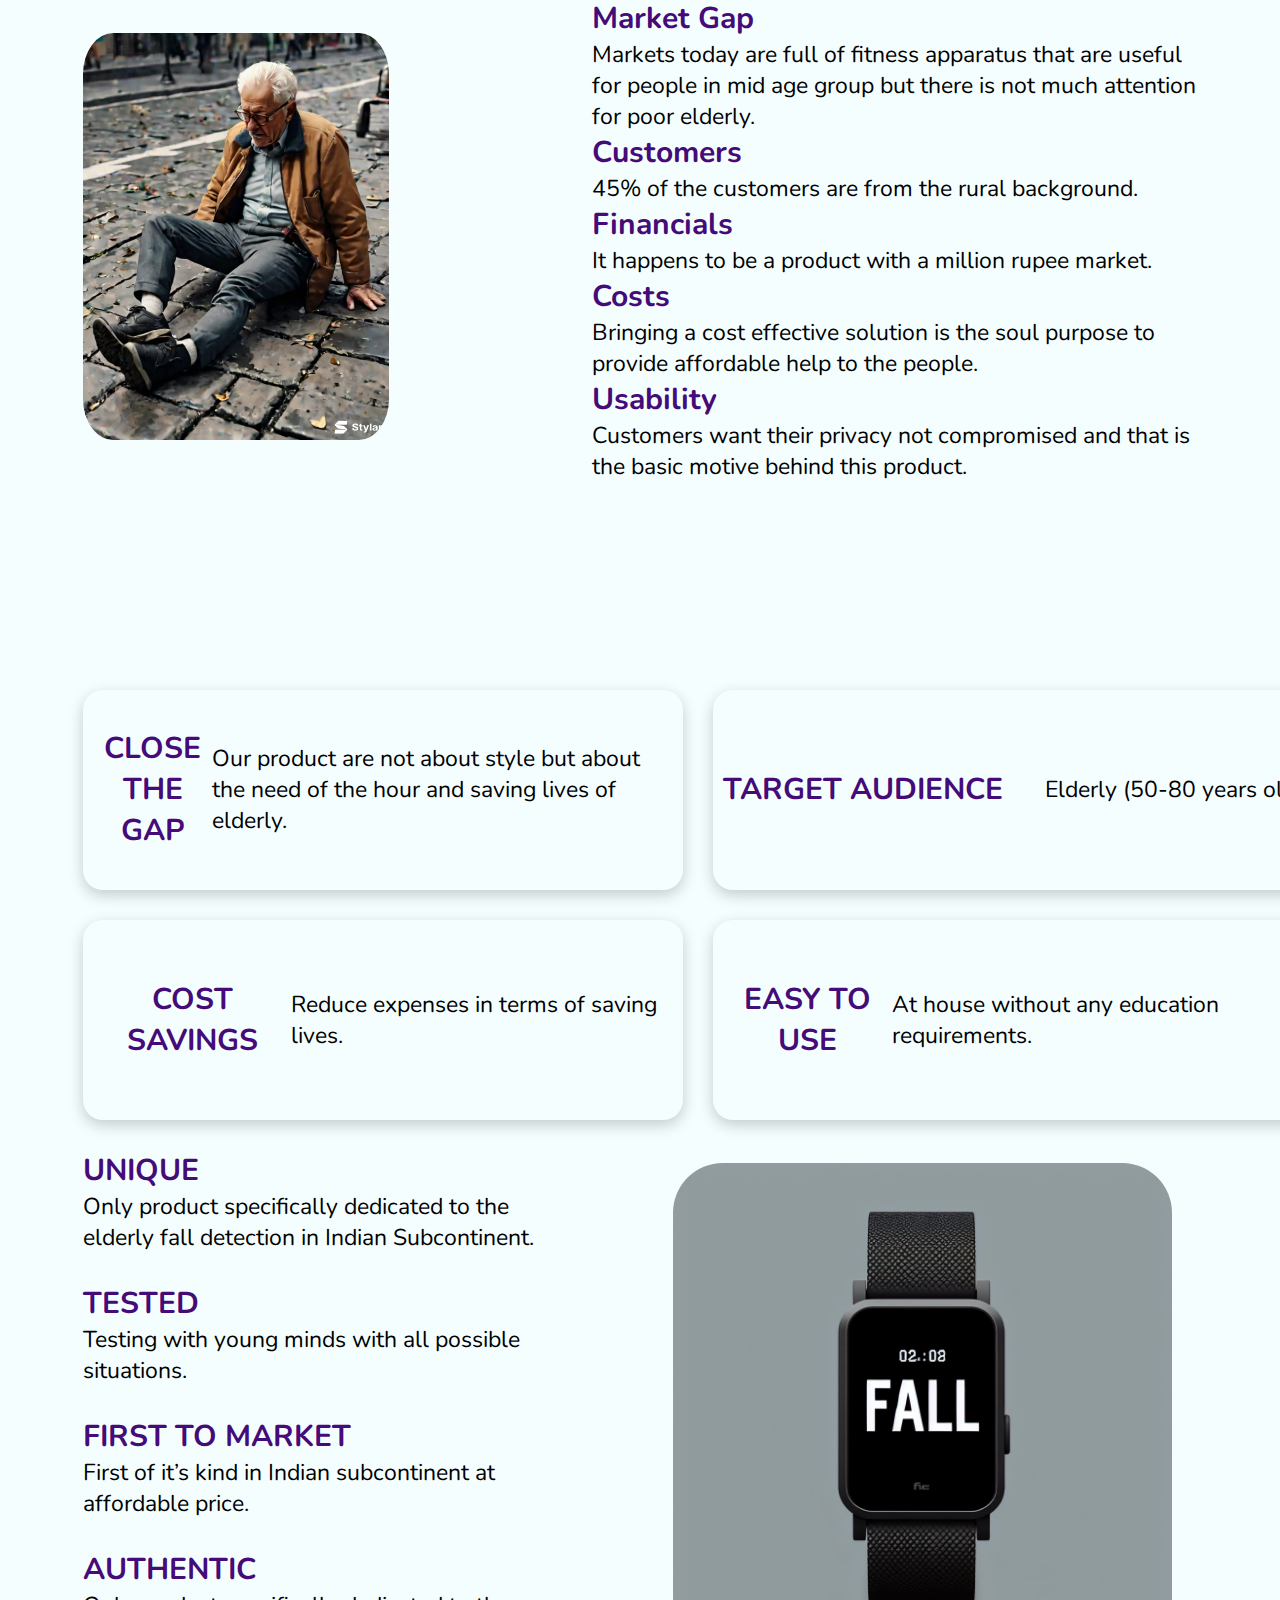
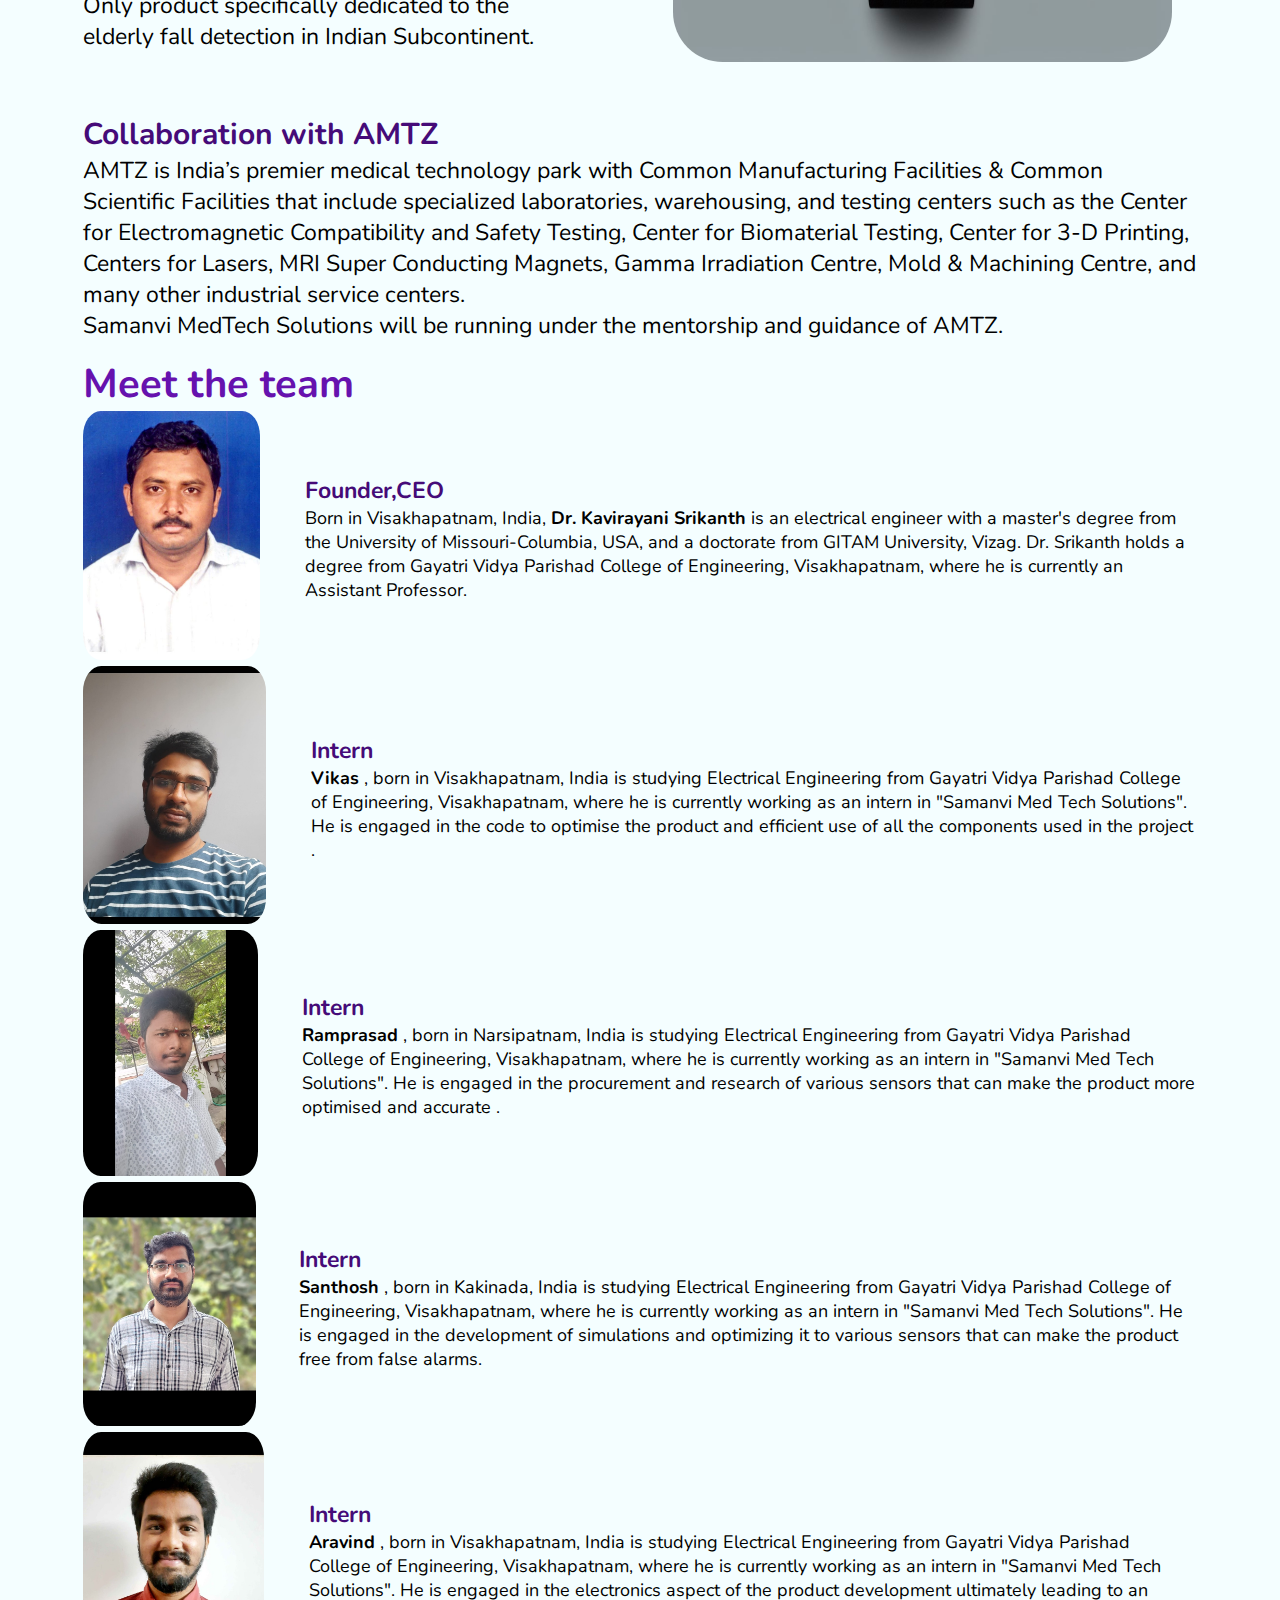
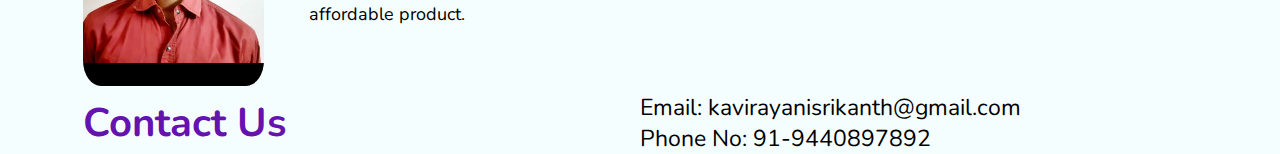
==== commit 2e0dd506: "commit about logo mission collab" ====
--- a/index.html
+++ b/index.html
@@ -41,7 +41,25 @@
           </p>
         </div>
         <div class="right">
-          <img src="image/logoo.jpg" alt="" />
+          <img src="image/Layer 2.png" alt="" />
+        </div>
+      </div>
+      <div class="mission">
+        <div class="left">
+          <h3>Mission of the company</h3>
+        </div>
+        <div class="right">
+          <p>To make healthcare devices affordable at every corner of the country. <br/>
+            To become a trend-setter and a role model for technology building for affordable healthcare in India.</p>
+        </div>
+      </div>
+      <div class="aboutlogo">
+        <div class="left">
+          <h3>About Logo</h3>
+          <p> The logo signifies three aspects. The blue color line indicates "Line" which has two meanings , one like the lakshmana rekha in Indian Mythology which always indicates the boundary of a person and second indicates the fine line of thought process as suggested by GITA for the upliftment of the mankind. The butterfly indicates a tender change from a cocoon which indicates a layer of protection, the closed grip indicates the fallen always want the support to raise again.</p>
+        </div>
+        <div class="right">
+          <img src="image/logoo.jpg" alt="">
         </div>
       </div>
     </div>
@@ -134,6 +152,16 @@
         </div>
         <div class="right">
           <img src="image/watch.jpg" alt="" />
+        </div>
+      </div>
+      <div class="collaboration">
+        <div class="left">
+          <h3>Collaboration with AMTZ</h3>
+        </div>
+        <div class="right">
+          <p>
+            AMTZ is India’s premier medical technology park with Common Manufacturing Facilities & Common Scientific Facilities that include specialized laboratories, warehousing, and testing centers such as the Center for Electromagnetic Compatibility and Safety Testing, Center for Biomaterial Testing, Center for 3-D Printing, Centers for Lasers, MRI Super Conducting Magnets, Gamma Irradiation Centre, Mold & Machining Centre, and many other industrial service centers. <br>
+            Samanvi MedTech Solutions will be running under the mentorship and guidance of AMTZ.</p>
         </div>
       </div>
     </div>
--- a/style.css
+++ b/style.css
@@ -69,7 +69,7 @@
 .section2 .two .left h1 {
   width: 80%;
   font-weight: 700;
-  color: #2b044d;
+  color: #450b78;
   font-size: 60px;
   text-transform: capitalize;
   margin-bottom: 25px;
@@ -80,6 +80,42 @@
   font-size: 23px;
   margin-bottom: 30px;
   line-height: 1.6rem;
+}
+.section2 .mission {
+  width: 87%;
+  margin: auto;
+  margin-top: 3rem;
+}
+.section2 .mission .left h3 {
+  color: #450b78;
+  font-size: 30px;
+}
+.section2 .mission .right p {
+  font-size: 23px;
+}
+.section2 .aboutlogo {
+  display: flex;
+  align-items: center;
+  justify-content: space-evenly;
+  width: 87%;
+  margin: auto;
+  gap: 20px;
+  margin-top: 40px;
+}
+.section2 .aboutlogo .left {
+  width: 100%;
+}
+.section2 .aboutlogo .left h3 {
+  color: #450b78;
+  font-size: 30px;
+}
+.section2 .aboutlogo .left p {
+  font-size: 23px;
+}
+.section2 .aboutlogo .right img {
+  width: 100%;
+  border-radius: 20px;
+  margin-top: 1rem;
 }
 .section3 {
   height: 100vh;
@@ -189,6 +225,19 @@
   border-radius: 10%;
   margin-left: 100px;
 }
+.section5 .collaboration {
+  width: 87%;
+  margin: auto;
+  padding-top: 2rem;
+  padding-bottom: 1rem;
+}
+.section5 .collaboration .left h3 {
+  color: #450b78;
+  font-size: 30px;
+}
+.section5 .collaboration .right p {
+  font-size: 23px;
+}
 /* .section6 .six.container {
   display: grid;
 } */
